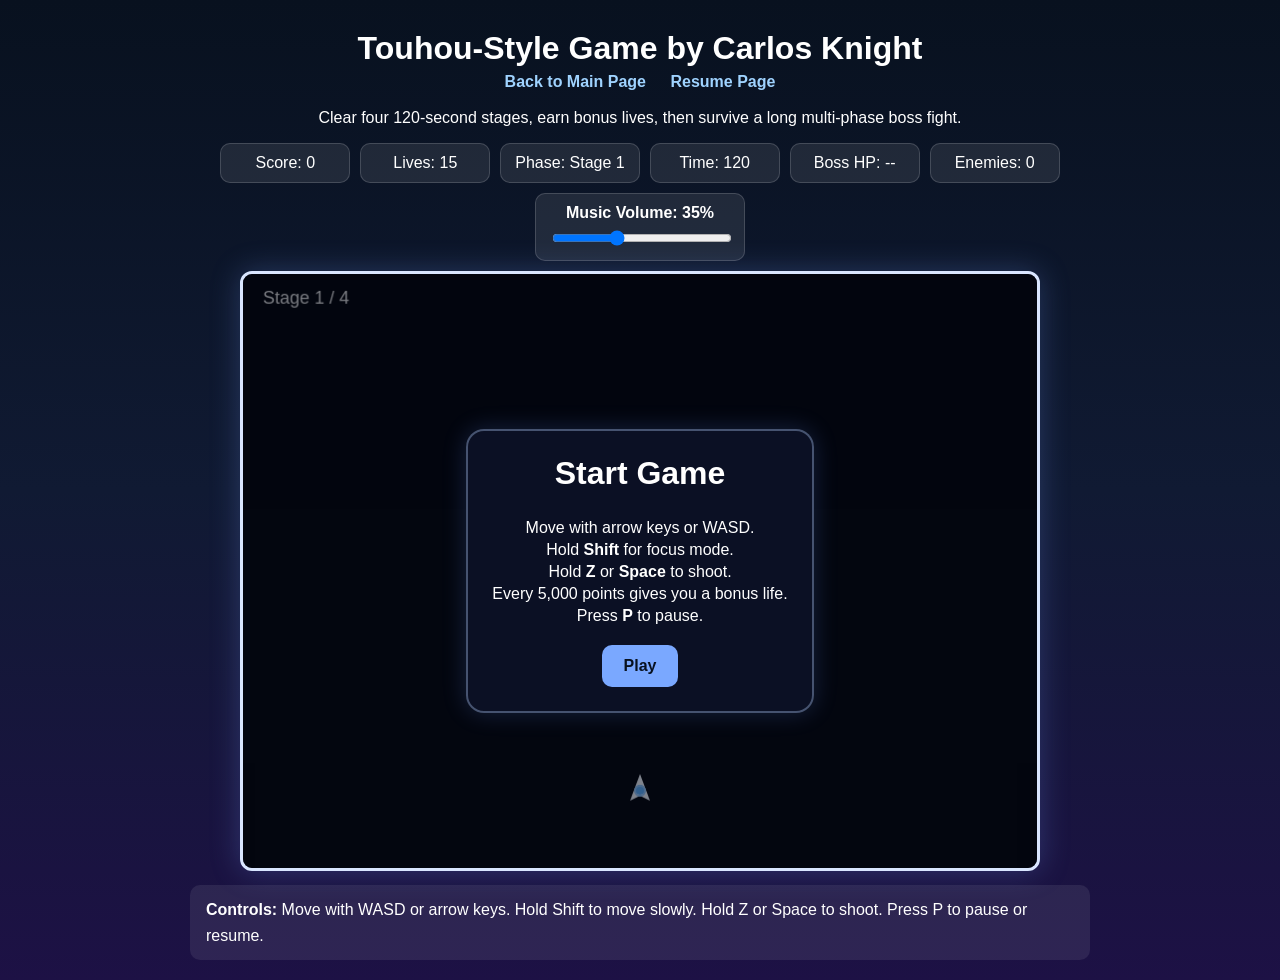
==== appGame.html @ f371d3eb "Update to the game" ====
<!DOCTYPE html>
<html lang="en">
<head>
  <meta charset="UTF-8" />
  <meta name="viewport" content="width=device-width, initial-scale=1.0" />
  <title>Bullet Hell App</title>
  <style>
    * { box-sizing: border-box; }
    body {
      margin: 0;
      font-family: Arial, Helvetica, sans-serif;
      background: linear-gradient(to bottom, #08111f, #101a33, #1d1145);
      color: white;
      display: flex;
      flex-direction: column;
      align-items: center;
      min-height: 100vh;
      padding: 20px;
    }
    h1 { margin: 10px 0 6px; text-align: center; }
    p { text-align: center; margin: 4px 0; max-width: 900px; }
    .top-links { margin-bottom: 14px; text-align: center; }
    .top-links a {
      color: #9fd3ff;
      text-decoration: none;
      margin: 0 10px;
      font-weight: bold;
    }
    .top-links a:hover { text-decoration: underline; }

    .hud {
      width: 980px;
      max-width: 100%;
      display: flex;
      justify-content: center;
      gap: 10px;
      margin: 12px 0 10px;
      font-size: 1rem;
      flex-wrap: wrap;
      align-items: center;
    }
    .hud-box, .volume-box {
      background: rgba(255,255,255,0.09);
      border: 1px solid rgba(255,255,255,0.16);
      border-radius: 10px;
      padding: 10px 14px;
      text-align: center;
    }
    .hud-box { min-width: 130px; }
    .volume-box { min-width: 210px; }
    .volume-box label {
      display: block;
      margin-bottom: 6px;
      font-weight: bold;
    }
    .volume-box input[type="range"] { width: 100%; }

    #gameWrapper {
      position: relative;
      width: 800px;
      height: 600px;
      max-width: 100%;
      overflow: hidden;
      border: 3px solid #d9e6ff;
      border-radius: 12px;
      box-shadow: 0 0 30px rgba(120,160,255,0.25);
      background: #05070f;
    }

    #bgVideo, #bossBgVideo {
      position: absolute;
      inset: 0;
      width: 100%;
      height: 100%;
      object-fit: cover;
      z-index: 0;
      opacity: 0.28;
      pointer-events: none;
      background: #05070f;
    }
    #bossBgVideo {
      opacity: 0;
      transition: opacity 0.9s ease;
    }
    #bossBgVideo.active { opacity: 0.28; }
    #bgVideo.dimmed {
      opacity: 0.06;
      transition: opacity 0.9s ease;
    }

    canvas {
      position: absolute;
      inset: 0;
      display: block;
      width: 100%;
      height: 100%;
      z-index: 1;
      background: transparent;
    }

    #overlay {
      position: absolute;
      inset: 0;
      display: flex;
      align-items: center;
      justify-content: center;
      text-align: center;
      padding: 20px;
      background: rgba(2,5,15,0.48);
      z-index: 3;
    }

    .panel {
      background: rgba(12,18,38,0.92);
      border: 2px solid rgba(180,210,255,0.35);
      border-radius: 18px;
      padding: 24px;
      max-width: 560px;
      box-shadow: 0 0 25px rgba(110,150,255,0.2);
    }

    .panel h2 {
      margin-top: 0;
      font-size: 2rem;
    }

    .panel button {
      margin-top: 16px;
      padding: 12px 22px;
      font-size: 1rem;
      border: none;
      border-radius: 10px;
      background: #7aa8ff;
      color: #08111f;
      font-weight: bold;
      cursor: pointer;
    }
    .panel button:hover { background: #9dbdff; }

    .controls {
      margin-top: 14px;
      background: rgba(255,255,255,0.08);
      border-radius: 10px;
      padding: 12px 16px;
      max-width: 900px;
      line-height: 1.6;
    }
  </style>
</head>
<body>
  <h1>Touhou-Style Game by Carlos Knight</h1>

  <div class="top-links">
    <a href="index.html">Back to Main Page</a>
    <a href="Resume_CarlosK.html">Resume Page</a>
  </div>

  <p>Clear four 120-second stages, earn bonus lives, then survive a long multi-phase boss fight.</p>

  <div class="hud">
    <div class="hud-box">Score: <span id="score">0</span></div>
    <div class="hud-box">Lives: <span id="lives">15</span></div>
    <div class="hud-box">Phase: <span id="phaseLabel">Stage 1</span></div>
    <div class="hud-box">Time: <span id="timerLabel">120</span></div>
    <div class="hud-box">Boss HP: <span id="bossHp">--</span></div>
    <div class="hud-box">Enemies: <span id="enemyCount">0</span></div>

    <div class="volume-box">
      <label for="volumeSlider">Music Volume: <span id="volumeValue">35%</span></label>
      <input id="volumeSlider" type="range" min="0" max="100" value="35" />
    </div>
  </div>

  <div id="gameWrapper">
    <video id="bgVideo" autoplay muted loop playsinline>
      <source src="backgroundstage.mp4" type="video/mp4" />
    </video>

    <video id="bossBgVideo" autoplay muted loop playsinline>
      <source src="bossbackground.mp4" type="video/mp4" />
    </video>

    <canvas id="gameCanvas" width="800" height="600"></canvas>

    <div id="overlay">
      <div class="panel">
        <h2>Start Game</h2>
        <p>Move with arrow keys or WASD.</p>
        <p>Hold <strong>Shift</strong> for focus mode.</p>
        <p>Hold <strong>Z</strong> or <strong>Space</strong> to shoot.</p>
        <p>Every 5,000 points gives you a bonus life.</p>
        <p>If you get hit, you explode.</p>
        <p>Press <strong>P</strong> to pause.</p>
        <button id="overlayBtn">Play</button>
      </div>
    </div>
  </div>

  <div class="controls">
    <strong>Controls:</strong> Move with WASD or arrow keys. Hold Shift to move slowly.
    Hold Z or Space to shoot. Press P to pause or resume.
  </div>

  <audio id="stageMusic" src="stage.mp4" preload="auto" loop></audio>
  <audio id="bossMusic" src="boss.mp4" preload="auto" loop></audio>
  <audio id="bonusSfx" src="lifesfx.mp3" preload="auto"></audio>
  <audio id="pauseSfx" src="pausesfx.mp3" preload="auto"></audio>
  <audio id="hitSfx" src="deathsfx.mp3" preload="auto"></audio>

  <script>
    const canvas = document.getElementById("gameCanvas");
    const ctx = canvas.getContext("2d");

    const scoreEl = document.getElementById("score");
    const livesEl = document.getElementById("lives");
    const phaseLabelEl = document.getElementById("phaseLabel");
    const timerLabelEl = document.getElementById("timerLabel");
    const bossHpEl = document.getElementById("bossHp");
    const enemyCountEl = document.getElementById("enemyCount");
    const overlay = document.getElementById("overlay");

    const stageMusic = document.getElementById("stageMusic");
    const bossMusic = document.getElementById("bossMusic");
    const bonusSfx = document.getElementById("bonusSfx");
    const pauseSfx = document.getElementById("pauseSfx");
    const hitSfx = document.getElementById("hitSfx");
    const bgVideo = document.getElementById("bgVideo");
    const bossBgVideo = document.getElementById("bossBgVideo");
    const volumeSlider = document.getElementById("volumeSlider");
    const volumeValue = document.getElementById("volumeValue");

    const TOTAL_STAGES = 4;
    const STAGE_DURATION = 120 * 60;
    const BOSS_MAX_HP = 9000;
    const BOSS_PHASE_THRESHOLDS = [0.75, 0.5, 0.25];
    const RESPAWN_DELAY = 60;
    const INVULN_FRAMES = 180;

    let animationId = null;
    let gameRunning = false;
    let isPaused = false;
    let frame = 0;
    let score = 0;
    let nextBonusLifeScore = 5000;
    let lastTimestamp = 0;
    let accumulator = 0;
    const FIXED_STEP = 1000 / 144;

    let stars = [];
    let playerBullets = [];
    let enemyBullets = [];
    let particles = [];
    let enemies = [];
    let banners = [];
    let warnings = [];
    let bossClones = [];

    let phase = "stage";
    let stageIndex = 1;
    let stageFrame = 0;
    let bossIntroTimer = 240;

    const keys = {};

    const player = {
      x: 400,
      y: 520,
      spawnX: 400,
      spawnY: 520,
      r: 8,
      speed: 4.1,
      focusSpeed: 2.0,
      cooldown: 0,
      lives: 15,
      invuln: 0,
      respawnTimer: 0,
      isRespawning: false,
      anim: 0
    };

    const boss = {
      active: false,
      x: 400,
      y: 110,
      r: 28,
      hp: BOSS_MAX_HP,
      maxHp: BOSS_MAX_HP,
      dir: 1,
      timer: 0,
      phaseIndex: 1,
      patternActive: false,
      telegraphTimer: 0,
      patternDuration: 0,
      patternName: "",
      patternId: 0,
      transitionTimer: 0,
      mirageShuffleTimer: 0,
      trueCloneIndex: 0,
      vulnerable: false
    };

    function applyVolume(value) {
      const v = value / 100;
      stageMusic.volume = v;
      bossMusic.volume = v;
      bonusSfx.volume = Math.min(1, v + 0.15);
      pauseSfx.volume = Math.min(1, v + 0.1);
      hitSfx.volume = Math.min(1, v + 0.15);
      volumeValue.textContent = value + "%";
    }

    function safePlay(audio) {
      audio.play().catch(() => {});
    }

    function stopAudio(audio) {
      audio.pause();
      audio.currentTime = 0;
    }

    function playCurrentMusic() {
      if (phase === "boss" || phase === "boss_intro") safePlay(bossMusic);
      else safePlay(stageMusic);
    }

    function startStageMusic() {
      stopAudio(bossMusic);
      stageMusic.currentTime = 0;
      safePlay(stageMusic);
    }

    function startBossMusic() {
      stopAudio(stageMusic);
      bossMusic.currentTime = 0;
      safePlay(bossMusic);
    }

    function playBonusSound() {
      bonusSfx.currentTime = 0;
      safePlay(bonusSfx);
    }

    function playPauseSound() {
      pauseSfx.currentTime = 0;
      safePlay(pauseSfx);
    }

    function playHitSound() {
      hitSfx.currentTime = 0;
      safePlay(hitSfx);
    }

    function setStageBackground() {
      bgVideo.classList.remove("dimmed");
      bossBgVideo.classList.remove("active");
      bgVideo.play().catch(() => {});
      bossBgVideo.play().catch(() => {});
    }

    function setBossBackground() {
      bgVideo.classList.add("dimmed");
      bossBgVideo.classList.add("active");
      bgVideo.play().catch(() => {});
      bossBgVideo.play().catch(() => {});
    }

    function addBanner(text, time = 140) {
      banners.push({ text, timer: time, maxTimer: time });
    }

    function addWarning(text, time = 160) {
      warnings.push({ text, timer: time, maxTimer: time });
    }

    function addScore(points) {
      score += points;
      while (score >= nextBonusLifeScore) {
        player.lives++;
        addBanner("Bonus Life +1", 160);
        playBonusSound();
        nextBonusLifeScore += 5000;
      }
    }

    function spawnParticles(x, y, color, count, speedScale = 1) {
      for (let i = 0; i < count; i++) {
        particles.push({
          x, y,
          vx: (Math.random() - 0.5) * 4 * speedScale,
          vy: (Math.random() - 0.5) * 4 * speedScale,
          life: 20 + Math.random() * 20,
          color
        });
      }
    }

    function startRespawnSequence() {
      player.isRespawning = true;
      player.respawnTimer = RESPAWN_DELAY;
      player.cooldown = 20;
      playerBullets = [];
      enemyBullets = [];
      spawnParticles(player.x, player.y, "#ffffff", 20, 1.4);
      spawnParticles(player.x, player.y, "#8ec5ff", 18, 1.8);
      playHitSound();
    }

    function finishRespawn() {
      player.x = player.spawnX;
      player.y = player.spawnY;
      player.invuln = INVULN_FRAMES;
      player.isRespawning = false;
      player.respawnTimer = 0;
      addBanner("Invincible for 3 seconds", 120);
    }

    function resetGame() {
      frame = 0;
      score = 0;
      nextBonusLifeScore = 5000;
      stars = [];
      playerBullets = [];
      enemyBullets = [];
      particles = [];
      enemies = [];
      banners = [];
      warnings = [];
      bossClones = [];
      phase = "stage";
      stageIndex = 1;
      stageFrame = 0;
      bossIntroTimer = 240;
      lastTimestamp = 0;
      accumulator = 0;

      player.x = player.spawnX;
      player.y = player.spawnY;
      player.cooldown = 0;
      player.lives = 15;
      player.invuln = 0;
      player.respawnTimer = 0;
      player.isRespawning = false;
      player.anim = 0;

      boss.active = false;
      boss.x = 400;
      boss.y = 110;
      boss.hp = BOSS_MAX_HP;
      boss.maxHp = BOSS_MAX_HP;
      boss.dir = 1;
      boss.timer = 0;
      boss.phaseIndex = 1;
      boss.patternActive = false;
      boss.telegraphTimer = 0;
      boss.patternDuration = 0;
      boss.patternName = "";
      boss.patternId = 0;
      boss.transitionTimer = 0;
      boss.mirageShuffleTimer = 0;
      boss.trueCloneIndex = 0;
      boss.vulnerable = false;

      for (let i = 0; i < 90; i++) {
        stars.push({
          x: Math.random() * canvas.width,
          y: Math.random() * canvas.height,
          size: Math.random() * 2 + 1,
          speed: Math.random() * 1.2 + 0.3
        });
      }

      setStageBackground();
      addBanner("Stage 1", 170);
      updateHud();
    }

    function updateHud() {
      scoreEl.textContent = score;
      livesEl.textContent = player.lives;

      if (phase === "stage") {
        phaseLabelEl.textContent = "Stage " + stageIndex;
        timerLabelEl.textContent = Math.max(0, Math.ceil((STAGE_DURATION - stageFrame) / 60));
      } else if (phase === "boss_intro") {
        phaseLabelEl.textContent = "Boss Approaching";
        timerLabelEl.textContent = "";
      } else {
        phaseLabelEl.textContent = boss.patternName ? boss.patternName : "Boss Fight";
        timerLabelEl.textContent = boss.patternActive ? Math.max(0, Math.ceil(boss.patternDuration / 60)) : "";
      }

      bossHpEl.textContent = boss.active ? Math.max(0, Math.ceil(boss.hp)) : "--";
      enemyCountEl.textContent = enemies.length;
    }

    function renderOverlay(title, lines, buttonText, buttonHandler) {
      overlay.innerHTML = `
        <div class="panel">
          <h2>${title}</h2>
          ${lines.map(line => `<p>${line}</p>`).join("")}
          ${buttonText ? `<button id="overlayBtn">${buttonText}</button>` : ""}
        </div>
      `;
      overlay.style.display = "flex";
      if (buttonText) document.getElementById("overlayBtn").addEventListener("click", buttonHandler);
    }

    function showStartPanel() {
      renderOverlay(
        "Start Game",
        [
          "Move with arrow keys or WASD.",
          "Hold <strong>Shift</strong> for focus mode.",
          "Hold <strong>Z</strong> or <strong>Space</strong> to shoot.",
          "Every 5,000 points gives you a bonus life.",
          "Press <strong>P</strong> to pause."
        ],
        "Play",
        startGame
      );
    }

    function startGame() {
      resetGame();
      overlay.style.display = "none";
      gameRunning = true;
      isPaused = false;
      startStageMusic();
      bgVideo.play().catch(() => {});
      bossBgVideo.play().catch(() => {});
      cancelAnimationFrame(animationId);
      lastTimestamp = 0;
      accumulator = 0;
      loop();
    }

    function pauseGame() {
      if (!gameRunning || isPaused) return;
      isPaused = true;
      playPauseSound();
      stageMusic.pause();
      bossMusic.pause();
      renderOverlay("Paused", ["Press <strong>P</strong> to resume."], "Resume", resumeGame);
    }

    function resumeGame() {
      if (!gameRunning || !isPaused) return;
      isPaused = false;
      overlay.style.display = "none";
      playCurrentMusic();
    }

    function endGame(win) {
      gameRunning = false;
      isPaused = false;
      cancelAnimationFrame(animationId);
      stopAudio(stageMusic);
      stopAudio(bossMusic);

      renderOverlay(
        win ? "You Win" : "Game Over",
        [win ? "You cleared all four stages and defeated the boss." : "You were overwhelmed by enemy fire.", `Final Score: ${score}`],
        "Play Again",
        showStartPanel
      );
    }

    window.addEventListener("keydown", (e) => {
      const key = e.key.toLowerCase();

      if (key === "p") {
        e.preventDefault();
        if (gameRunning) {
          if (isPaused) resumeGame();
          else pauseGame();
        }
        return;
      }

      keys[key] = true;
      if (["ArrowUp","ArrowDown","ArrowLeft","ArrowRight"," "].includes(e.key)) e.preventDefault();
    });

    window.addEventListener("keyup", (e) => {
      keys[e.key.toLowerCase()] = false;
    });

    function findClosestEnemy(x, y) {
      let best = null;
      let bestDist = Infinity;

      for (const e of enemies) {
        const dx = e.x - x;
        const dy = e.y - y;
        const dist = dx * dx + dy * dy;
        if (dist < bestDist) {
          bestDist = dist;
          best = e;
        }
      }

      if (boss.active && boss.vulnerable) {
        const dx = boss.x - x;
        const dy = boss.y - y;
        const dist = dx * dx + dy * dy;
        if (dist < bestDist) best = boss;
      }

      return best;
    }

    function shootPlayer() {
      if (player.isRespawning) return;
      const firing = keys["z"] || keys[" "];
      if (!firing) return;

      if (player.cooldown <= 0) {
        const shots = [
          { x: player.x, y: player.y - 14, vx: 0, vy: -5.8, r: 4, damage: 0.55, life: 170 },
          { x: player.x - 8, y: player.y - 8, vx: -0.10, vy: -5.6, r: 3, damage: 0.4, life: 170 },
          { x: player.x + 8, y: player.y - 8, vx: 0.10, vy: -5.6, r: 3, damage: 0.4, life: 170 }
        ];

        for (const s of shots) {
          s.target = findClosestEnemy(s.x, s.y);
          playerBullets.push(s);
        }

        player.cooldown = 18;
      }
    }

    function updatePlayer() {
      if (player.respawnTimer > 0) {
        player.respawnTimer--;
        player.anim += 0.2;
        if (player.respawnTimer === 0) finishRespawn();
        return;
      }

      const up = keys["arrowup"] || keys["w"];
      const down = keys["arrowdown"] || keys["s"];
      const left = keys["arrowleft"] || keys["a"];
      const right = keys["arrowright"] || keys["d"];
      const focus = keys["shift"];
      const speed = focus ? player.focusSpeed : player.speed;

      if (up) player.y -= speed;
      if (down) player.y += speed;
      if (left) player.x -= speed;
      if (right) player.x += speed;

      player.x = Math.max(14, Math.min(canvas.width - 14, player.x));
      player.y = Math.max(60, Math.min(canvas.height - 14, player.y));

      if (player.cooldown > 0) player.cooldown--;
      if (player.invuln > 0) player.invuln--;
      player.anim += 0.2;

      shootPlayer();
    }

    function spawnFairy(type) {
      const movementPool = ["leftToRight", "rightToLeft", "weaveDown", "diveAndReturn"];
      const movementType = movementPool[Math.floor(Math.random() * movementPool.length)];

      let startX;
      if (movementType === "leftToRight") startX = -30;
      else if (movementType === "rightToLeft") startX = canvas.width + 30;
      else startX = 60 + Math.random() * (canvas.width - 120);

      let cfg = {
        hp: 5, speedY: 0.55, speedX: 1.1, bulletSpeed: 1.05,
        color: "#8ec5ff", shotDelay: 75, fireCooldownMin: 160, fireCooldownRange: 70
      };

      if (type === "pink") {
        cfg = { hp: 6, speedY: 0.62, speedX: 1.25, bulletSpeed: 1.15, color: "#ff8fb1", shotDelay: 82, fireCooldownMin: 155, fireCooldownRange: 75 };
      } else if (type === "green") {
        cfg = { hp: 7, speedY: 0.5, speedX: 1.0, bulletSpeed: 0.98, color: "#7cf5c8", shotDelay: 90, fireCooldownMin: 150, fireCooldownRange: 80 };
      } else if (type === "gold") {
        cfg = { hp: 9, speedY: 0.46, speedX: 1.35, bulletSpeed: 1.18, color: "#ffd166", shotDelay: 98, fireCooldownMin: 145, fireCooldownRange: 85 };
      }

      enemies.push({
        x: startX,
        y: movementType === "diveAndReturn" ? -60 : -30,
        w: 24, h: 24,
        hp: cfg.hp, maxHp: cfg.hp,
        speedY: cfg.speedY, speedX: cfg.speedX,
        bulletSpeed: cfg.bulletSpeed,
        shotDelay: cfg.shotDelay,
        color: cfg.color,
        fireCooldown: cfg.fireCooldownMin + Math.floor(Math.random() * cfg.fireCooldownRange),
        fireCooldownMin: cfg.fireCooldownMin,
        fireCooldownRange: cfg.fireCooldownRange,
        charging: 0,
        anim: Math.random() * 6.28,
        movementType,
        state: "enter",
        waitTimer: 0,
        waveOffset: Math.random() * 6.28
      });
    }

    function handleStageSpawns() {
      const spawnClock = frame % 200;
      if (spawnClock !== 0) return;

      if (stageIndex === 1) {
        spawnFairy(Math.random() < 0.5 ? "blue" : "pink");
        if (Math.random() < 0.25) spawnFairy("blue");
      } else if (stageIndex === 2) {
        spawnFairy("pink");
        if (Math.random() < 0.60) spawnFairy("blue");
      } else if (stageIndex === 3) {
        spawnFairy("green");
        if (Math.random() < 0.60) spawnFairy("pink");
      } else if (stageIndex === 4) {
        spawnFairy("gold");
        spawnFairy("green");
        if (Math.random() < 0.60) spawnFairy("pink");
      }
    }

    function updateStage() {
      if (phase !== "stage") return;

      stageFrame++;
      handleStageSpawns();

      for (let i = enemies.length - 1; i >= 0; i--) {
        const e = enemies[i];
        e.anim += 0.15;

        if (e.movementType === "leftToRight") {
          e.x += e.speedX;
          e.y += e.speedY * 0.35;
        } else if (e.movementType === "rightToLeft") {
          e.x -= e.speedX;
          e.y += e.speedY * 0.35;
        } else if (e.movementType === "weaveDown") {
          e.y += e.speedY;
          e.x += Math.sin(frame * 0.05 + e.waveOffset) * 1.4;
        } else if (e.movementType === "diveAndReturn") {
          if (e.state === "enter") {
            e.y += e.speedY * 1.4;
            if (e.y >= 120) {
              e.state = "pause";
              e.waitTimer = 90;
            }
          } else if (e.state === "pause") {
            e.waitTimer--;
            if (e.waitTimer <= 0) e.state = "return";
          } else if (e.state === "return") {
            e.y -= e.speedY * 1.6;
            e.x += Math.sin(frame * 0.08 + e.waveOffset) * 0.8;
          }
        }

        if (e.charging > 0) {
          e.charging--;
          if (e.charging === 0) {
            const angle = Math.atan2(player.y - e.y, player.x - e.x);
            enemyBullets.push({
              x: e.x, y: e.y,
              vx: Math.cos(angle) * e.bulletSpeed,
              vy: Math.sin(angle) * e.bulletSpeed,
              r: 5, color: e.color
            });
            e.fireCooldown = e.fireCooldownMin + Math.floor(Math.random() * e.fireCooldownRange);
          }
        } else {
          e.fireCooldown--;
          if (e.fireCooldown <= 0) e.charging = e.shotDelay;
        }

        if (e.y > canvas.height + 60 || e.y < -80 || e.x < -80 || e.x > canvas.width + 80) enemies.splice(i, 1);
      }

      if (stageFrame >= STAGE_DURATION) {
        stageFrame = 0;
        enemies = [];
        enemyBullets = [];
        if (stageIndex < TOTAL_STAGES) {
          stageIndex++;
          addBanner("Stage " + stageIndex, 170);
        } else {
          phase = "boss_intro";
          bossIntroTimer = 240;
          addBanner("Boss Approaching", 180);
        }
      }
    }

    function setupMirageClones() {
      const positions = [
        { x: 180, y: 130 },
        { x: 400, y: 95 },
        { x: 620, y: 130 },
        { x: 250, y: 190 },
        { x: 550, y: 190 }
      ];
      boss.trueCloneIndex = Math.floor(Math.random() * positions.length);
      bossClones = positions.map((p, idx) => ({ x: p.x, y: p.y, real: idx === boss.trueCloneIndex }));
      boss.x = bossClones[boss.trueCloneIndex].x;
      boss.y = bossClones[boss.trueCloneIndex].y;
      boss.mirageShuffleTimer = 220;
    }

    function startBossPhase(phaseIndex) {
      boss.phaseIndex = phaseIndex;
      boss.patternActive = false;
      boss.vulnerable = false;
      boss.telegraphTimer = 180;
      boss.patternDuration = 420;
      boss.transitionTimer = 140;
      enemyBullets = [];

      if (phaseIndex === 1) {
        boss.patternId = 1;
        boss.patternName = "Phase 1 - Petal Ring";
        boss.dir = 1;
        bossClones = [];
      } else if (phaseIndex === 2) {
        boss.patternId = 2;
        boss.patternName = "Phase 2 - Emerald Spiral";
        boss.dir = 1;
        bossClones = [];
      } else if (phaseIndex === 3) {
        boss.patternId = 3;
        boss.patternName = "Phase 3 - Mirage Divide";
        setupMirageClones();
      } else {
        boss.patternId = 4;
        boss.patternName = "Phase 4 - Scarlet Collapse";
        boss.dir = 1;
        bossClones = [];
      }

      addBanner("Boss Phase " + phaseIndex, 150);
      addWarning(boss.patternName, 180);
    }

    function updateBossIntro() {
      if (phase !== "boss_intro") return;
      bossIntroTimer--;
      if (bossIntroTimer <= 0) {
        phase = "boss";
        boss.active = true;
        boss.timer = 0;
        setBossBackground();
        startBossMusic();
        startBossPhase(1);
      }
    }

    function handleBossPhaseTransitions() {
      const ratio = boss.hp / boss.maxHp;
      if (boss.phaseIndex === 1 && ratio <= BOSS_PHASE_THRESHOLDS[0]) startBossPhase(2);
      else if (boss.phaseIndex === 2 && ratio <= BOSS_PHASE_THRESHOLDS[1]) startBossPhase(3);
      else if (boss.phaseIndex === 3 && ratio <= BOSS_PHASE_THRESHOLDS[2]) startBossPhase(4);
    }

    function radialBurst(x, y, count, speed, color, offset = 0) {
      for (let i = 0; i < count; i++) {
        const angle = (Math.PI * 2 * i) / count + offset;
        enemyBullets.push({
          x, y,
          vx: Math.cos(angle) * speed,
          vy: Math.sin(angle) * speed,
          r: 5, color
        });
      }
    }

    function aimedShotSpread(count, speed, gap, color, x = boss.x, y = boss.y) {
      const base = Math.atan2(player.y - y, player.x - x);
      for (let i = 0; i < count; i++) {
        const angle = base + (i - (count - 1) / 2) * gap;
        enemyBullets.push({
          x, y,
          vx: Math.cos(angle) * speed,
          vy: Math.sin(angle) * speed,
          r: 5, color
        });
      }
    }

    function updateBossMovement() {
      if (boss.phaseIndex === 1) {
        boss.x += boss.dir * 1.5;
        if (boss.x < 120 || boss.x > canvas.width - 120) boss.dir *= -1;
      } else if (boss.phaseIndex === 2) {
        boss.x = 400 + Math.sin(boss.timer * 0.03) * 220;
        boss.y = 110 + Math.sin(boss.timer * 0.06) * 35;
      } else if (boss.phaseIndex === 3) {
        boss.mirageShuffleTimer--;
        if (boss.mirageShuffleTimer <= 0) {
          addWarning("Mirage Shift", 120);
          setupMirageClones();
        }
      } else if (boss.phaseIndex === 4) {
        if (boss.timer % 140 === 0) {
          boss.x = 140 + Math.random() * 520;
          boss.y = 85 + Math.random() * 120;
          addWarning("Scarlet Jump", 90);
        }
        boss.x += Math.sin(boss.timer * 0.09) * 0.8;
      }
    }

    function updateBossPatterns() {
      if (boss.patternId === 1) {
        if (boss.timer % 30 === 0) radialBurst(boss.x, boss.y, 14, 1.65, "#ff8fab", frame * 0.015);
        if (boss.timer % 120 === 0) aimedShotSpread(6, 1.95, 0.18, "#ffd166");
      }

      if (boss.patternId === 2) {
        if (boss.timer % 9 === 0) {
          const angle = boss.timer * 0.12;
          enemyBullets.push({ x: boss.x, y: boss.y, vx: Math.cos(angle) * 1.8, vy: Math.sin(angle) * 1.8, r: 5, color: "#7cf5c8" });
          enemyBullets.push({ x: boss.x, y: boss.y, vx: Math.cos(angle + Math.PI) * 1.8, vy: Math.sin(angle + Math.PI) * 1.8, r: 5, color: "#7cf5c8" });
        }
        if (boss.timer % 95 === 0) radialBurst(boss.x, boss.y, 20, 1.25, "#c9a0ff", 0);
      }

      if (boss.patternId === 3) {
        for (const c of bossClones) {
          if (boss.timer % 55 === 0) aimedShotSpread(3, c.real ? 2.0 : 1.6, 0.22, c.real ? "#ffdd88" : "#c9a0ff", c.x, c.y);
          if (boss.timer % 100 === 0 && c.real) radialBurst(c.x, c.y, 16, 1.45, "#ff8fab", frame * 0.01);
        }
      }

      if (boss.patternId === 4) {
        if (boss.timer % 11 === 0) {
          const spread = 10;
          for (let i = 0; i < spread; i++) {
            const angle = Math.PI / 2 + (i - 4.5) * 0.1;
            enemyBullets.push({
              x: boss.x, y: boss.y,
              vx: Math.cos(angle) * 1.9 + Math.sin(frame * 0.05) * 0.28,
              vy: Math.sin(angle) * 1.9,
              r: 6, color: "#ff8fb1"
            });
          }
        }
        if (boss.timer % 70 === 0) aimedShotSpread(8, 2.2, 0.13, "#8ec5ff");
        if (boss.timer % 145 === 0) radialBurst(boss.x, boss.y, 24, 1.35, "#ffd166", frame * 0.02);
      }
    }

    function updateBoss() {
      if (!boss.active) return;

      boss.timer++;
      handleBossPhaseTransitions();

      if (boss.transitionTimer > 0) {
        boss.transitionTimer--;
        boss.vulnerable = false;
        return;
      }

      updateBossMovement();

      if (!boss.patternActive) {
        boss.telegraphTimer--;
        if (boss.telegraphTimer <= 0) {
          boss.patternActive = true;
          boss.patternDuration = boss.phaseIndex === 4 ? 520 : 420;
          boss.vulnerable = true;
        }
      } else {
        boss.patternDuration--;
        updateBossPatterns();

        if (boss.patternDuration <= 0) {
          boss.patternActive = false;
          boss.vulnerable = false;
          boss.telegraphTimer = 180;
          addWarning(boss.patternName, 180);
        }
      }

      if (boss.hp <= 0) endGame(true);
    }

    function updatePlayerBullets() {
      for (let i = playerBullets.length - 1; i >= 0; i--) {
        const b = playerBullets[i];
        b.life--;

        const targetStillValid =
          b.target &&
          (enemies.includes(b.target) || (boss.active && boss.vulnerable && b.target === boss));

        if (!targetStillValid) b.target = findClosestEnemy(b.x, b.y);

        if (b.target) {
          const dx = b.target.x - b.x;
          const dy = b.target.y - b.y;
          const len = Math.hypot(dx, dy) || 1;
          const desiredX = (dx / len) * 5.9;
          const desiredY = (dy / len) * 5.9;
          b.vx += (desiredX - b.vx) * 0.018;
          b.vy += (desiredY - b.vy) * 0.018;
        }

        b.x += b.vx;
        b.y += b.vy;

        let removed = false;

        for (let j = enemies.length - 1; j >= 0; j--) {
          const e = enemies[j];
          if (Math.abs(b.x - e.x) < 16 && Math.abs(b.y - e.y) < 16) {
            e.hp -= b.damage;
            spawnParticles(b.x, b.y, "#9fd3ff", 3);
            playerBullets.splice(i, 1);
            removed = true;

            if (e.hp <= 0) {
              addScore(100);
              spawnParticles(e.x, e.y, e.color, 14);
              enemies.splice(j, 1);
            }
            break;
          }
        }

        if (removed) continue;

        if (boss.active && boss.vulnerable) {
          const dx = b.x - boss.x;
          const dy = b.y - boss.y;
          if (Math.hypot(dx, dy) < boss.r + b.r) {
            boss.hp -= b.damage * 0.22;
            addScore(12);
            spawnParticles(b.x, b.y, "#9fd3ff", 3);
            playerBullets.splice(i, 1);
            continue;
          }
        }

        if (b.life <= 0 || b.y <= 0 || b.x <= 0 || b.x >= canvas.width || b.y >= canvas.height) {
          playerBullets.splice(i, 1);
        }
      }
    }

    function updateEnemyBullets() {
      if (player.isRespawning) return;

      for (let i = enemyBullets.length - 1; i >= 0; i--) {
        const b = enemyBullets[i];
        b.x += b.vx;
        b.y += b.vy;

        const hitRadius = keys["shift"] ? 3 : 5;
        const dx = b.x - player.x;
        const dy = b.y - player.y;

        if (player.invuln <= 0 && Math.hypot(dx, dy) < b.r + hitRadius) {
          player.lives--;
          enemyBullets.splice(i, 1);
          if (player.lives <= 0) {
            spawnParticles(player.x, player.y, "#ffffff", 24, 1.8);
            playHitSound();
            endGame(false);
            return;
          }
          startRespawnSequence();
          return;
        }

        if (b.x < -40 || b.x > canvas.width + 40 || b.y < -40 || b.y > canvas.height + 40) {
          enemyBullets.splice(i, 1);
        }
      }
    }

    function updateParticles() {
      for (let i = particles.length - 1; i >= 0; i--) {
        const p = particles[i];
        p.x += p.vx;
        p.y += p.vy;
        p.life--;
        if (p.life <= 0) particles.splice(i, 1);
      }
    }

    function updateBanners() {
      for (let i = banners.length - 1; i >= 0; i--) {
        banners[i].timer--;
        if (banners[i].timer <= 0) banners.splice(i, 1);
      }
    }

    function updateWarnings() {
      for (let i = warnings.length - 1; i >= 0; i--) {
        warnings[i].timer--;
        if (warnings[i].timer <= 0) warnings.splice(i, 1);
      }
    }

    function updateStars() {
      for (const s of stars) {
        s.y += s.speed;
        if (s.y > canvas.height) {
          s.y = -5;
          s.x = Math.random() * canvas.width;
        }
      }
    }

    function drawStars() {
      for (const s of stars) {
        ctx.fillStyle = "rgba(255,255,255,0.65)";
        ctx.fillRect(s.x, s.y, s.size, s.size);
      }
    }

    function drawPlayer() {
      if (player.isRespawning) return;
      const flashing = player.invuln > 0 && Math.floor(player.invuln / 8) % 2 === 0;
      if (flashing) return;

      const bob = Math.sin(player.anim) * 2;
      const movingLeft = keys["arrowleft"] || keys["a"];
      const movingRight = keys["arrowright"] || keys["d"];

      ctx.save();
      ctx.translate(player.x, player.y + bob);

      if (movingLeft) ctx.rotate(-0.08);
      if (movingRight) ctx.rotate(0.08);

      ctx.fillStyle = "#f2f7ff";
      ctx.beginPath();
      ctx.moveTo(0, -15);
      ctx.lineTo(10, 12);
      ctx.lineTo(0, 7);
      ctx.lineTo(-10, 12);
      ctx.closePath();
      ctx.fill();

      ctx.fillStyle = "#5db0ff";
      ctx.beginPath();
      ctx.arc(0, 1, 5, 0, Math.PI * 2);
      ctx.fill();

      ctx.strokeStyle = "#8ec5ff";
      ctx.lineWidth = 2;
      ctx.beginPath();
      ctx.arc(0, 2, keys["shift"] ? 10 : 5, 0, Math.PI * 2);
      ctx.stroke();

      ctx.restore();
    }

    function drawFairies() {
      for (const e of enemies) {
        const flap = Math.sin(e.anim) * 2;

        ctx.save();
        ctx.translate(e.x, e.y);

        ctx.globalAlpha = 0.95;
        ctx.fillStyle = "#ffffff";
        ctx.beginPath();
        ctx.ellipse(-11, 1, 7, 4 + flap * 0.3, -0.55, 0, Math.PI * 2);
        ctx.fill();

        ctx.beginPath();
        ctx.ellipse(11, 1, 7, 4 - flap * 0.3, 0.55, 0, Math.PI * 2);
        ctx.fill();

        ctx.globalAlpha = 1;
        ctx.fillStyle = e.color;
        ctx.beginPath();
        ctx.arc(0, 0, 10, 0, Math.PI * 2);
        ctx.fill();

        if (e.charging > 0) {
          ctx.strokeStyle = "#ffffff";
          ctx.lineWidth = 2;
          ctx.beginPath();
          ctx.arc(0, 0, 14 + (e.shotDelay - e.charging) * 0.15, 0, Math.PI * 2);
          ctx.stroke();
        }

        ctx.restore();
      }
    }

    function drawBoss() {
      if (!boss.active) return;

      const pulse = Math.sin(frame * 0.08) * 2;

      for (const c of bossClones) {
        ctx.save();
        ctx.globalAlpha = c.real ? 0.28 : 0.18;
        ctx.translate(c.x, c.y);
        ctx.fillStyle = c.real ? "#ffd6f0" : "#b79dff";
        ctx.beginPath();
        ctx.arc(0, 0, boss.r, 0, Math.PI * 2);
        ctx.fill();
        ctx.restore();
      }

      ctx.save();
      ctx.translate(boss.x, boss.y);

      if (!boss.patternActive || boss.transitionTimer > 0) {
        ctx.strokeStyle = "rgba(255,255,255,0.85)";
        ctx.lineWidth = 3;
        ctx.beginPath();
        ctx.arc(0, 0, 40 + pulse, 0, Math.PI * 2);
        ctx.stroke();
      }

      ctx.fillStyle = "#d7b8ff";
      ctx.beginPath();
      ctx.arc(0, 0, boss.r, 0, Math.PI * 2);
      ctx.fill();

      ctx.fillStyle = "#7a4cff";
      ctx.beginPath();
      ctx.arc(0, -5, 9, 0, Math.PI * 2);
      ctx.fill();

      ctx.strokeStyle = "#fff";
      ctx.lineWidth = 2;
      ctx.beginPath();
      ctx.moveTo(-16, -18);
      ctx.lineTo(-30, -6);
      ctx.moveTo(16, -18);
      ctx.lineTo(30, -6);
      ctx.stroke();

      ctx.restore();

      const barW = 270;
      const barH = 14;
      const x = canvas.width / 2 - barW / 2;
      const y = 24;

      ctx.fillStyle = "rgba(255,255,255,0.16)";
      ctx.fillRect(x, y, barW, barH);

      ctx.fillStyle = "#ff7aa8";
      ctx.fillRect(x, y, barW * Math.max(0, boss.hp / boss.maxHp), barH);

      ctx.strokeStyle = "#ffffff";
      ctx.strokeRect(x, y, barW, barH);
    }

    function drawBullets() {
      for (const b of playerBullets) {
        ctx.fillStyle = "#9fd3ff";
        ctx.beginPath();
        ctx.arc(b.x, b.y, b.r, 0, Math.PI * 2);
        ctx.fill();
      }

      for (const b of enemyBullets) {
        ctx.fillStyle = b.color;
        ctx.beginPath();
        ctx.arc(b.x, b.y, b.r, 0, Math.PI * 2);
        ctx.fill();
      }
    }

    function drawParticles() {
      for (const p of particles) {
        ctx.globalAlpha = Math.max(0, p.life / 40);
        ctx.fillStyle = p.color;
        ctx.beginPath();
        ctx.arc(p.x, p.y, 2, 0, Math.PI * 2);
        ctx.fill();
      }
      ctx.globalAlpha = 1;
    }

    function drawUIText() {
      ctx.fillStyle = "rgba(255,255,255,0.9)";
      ctx.font = "18px Arial";

      if (phase === "stage") {
        ctx.fillText("Stage " + stageIndex + " / " + TOTAL_STAGES, 20, 30);
      } else if (phase === "boss_intro") {
        ctx.font = "30px Arial";
        ctx.textAlign = "center";
        ctx.fillText("Boss Approaching...", canvas.width / 2, canvas.height / 2);
        ctx.textAlign = "left";
      } else if (phase === "boss") {
        ctx.fillText("Boss Fight", 20, 30);
      }
    }

    function drawBanners() {
      for (const b of banners) {
        const fadeIn = Math.min(1, (b.maxTimer - b.timer + 1) / 25);
        const fadeOut = Math.min(1, b.timer / 25);
        ctx.globalAlpha = Math.max(0, Math.min(fadeIn, fadeOut));

        ctx.fillStyle = "rgba(10,20,40,0.7)";
        ctx.fillRect(130, 240, 540, 70);

        ctx.strokeStyle = "rgba(180,210,255,0.9)";
        ctx.strokeRect(130, 240, 540, 70);

        ctx.fillStyle = "#ffffff";
        ctx.font = "34px Arial";
        ctx.textAlign = "center";
        ctx.fillText(b.text, canvas.width / 2, 285);
        ctx.textAlign = "left";
        ctx.globalAlpha = 1;
      }
    }

    function drawWarnings() {
      for (const w of warnings) {
        const pulse = 0.75 + 0.25 * Math.sin(frame * 0.18);
        const fadeIn = Math.min(1, (w.maxTimer - w.timer + 1) / 30);
        const fadeOut = Math.min(1, w.timer / 30);
        ctx.globalAlpha = Math.min(fadeIn, fadeOut) * pulse;

        ctx.fillStyle = "rgba(100,0,20,0.72)";
        ctx.fillRect(115, 220, 570, 90);

        ctx.strokeStyle = "rgba(255,180,200,0.95)";
        ctx.lineWidth = 2;
        ctx.strokeRect(115, 220, 570, 90);

        ctx.fillStyle = "#ffe3ec";
        ctx.font = "30px Arial";
        ctx.textAlign = "center";
        ctx.fillText(w.text, canvas.width / 2, 275);
        ctx.textAlign = "left";
        ctx.globalAlpha = 1;
      }
    }

    function drawScene() {
      ctx.clearRect(0, 0, canvas.width, canvas.height);
      drawStars();
      drawFairies();
      drawBoss();
      drawBullets();
      drawParticles();
      drawPlayer();
      drawUIText();
      drawBanners();
      drawWarnings();
    }

    function runFixedStep() {
      frame++;
      updateStars();
      updatePlayer();
      updateStage();
      updateBossIntro();
      updateBoss();
      updatePlayerBullets();
      updateEnemyBullets();
      updateParticles();
      updateBanners();
      updateWarnings();
      updateHud();
    }

    function loop(timestamp = 0) {
      if (!gameRunning) return;

      if (!lastTimestamp) lastTimestamp = timestamp;
      let delta = timestamp - lastTimestamp;
      lastTimestamp = timestamp;

      if (delta > 100) delta = 100;
      accumulator += delta;

      if (!isPaused) {
        while (accumulator >= FIXED_STEP) {
          runFixedStep();
          accumulator -= FIXED_STEP;
        }
      } else {
        accumulator = 0;
      }

      drawScene();
      animationId = requestAnimationFrame(loop);
    }

    applyVolume(parseInt(volumeSlider.value, 10));
    volumeSlider.addEventListener("input", () => applyVolume(parseInt(volumeSlider.value, 10)));
    showStartPanel();
    updateHud();
    drawScene();
  </script>
</body>
</html>
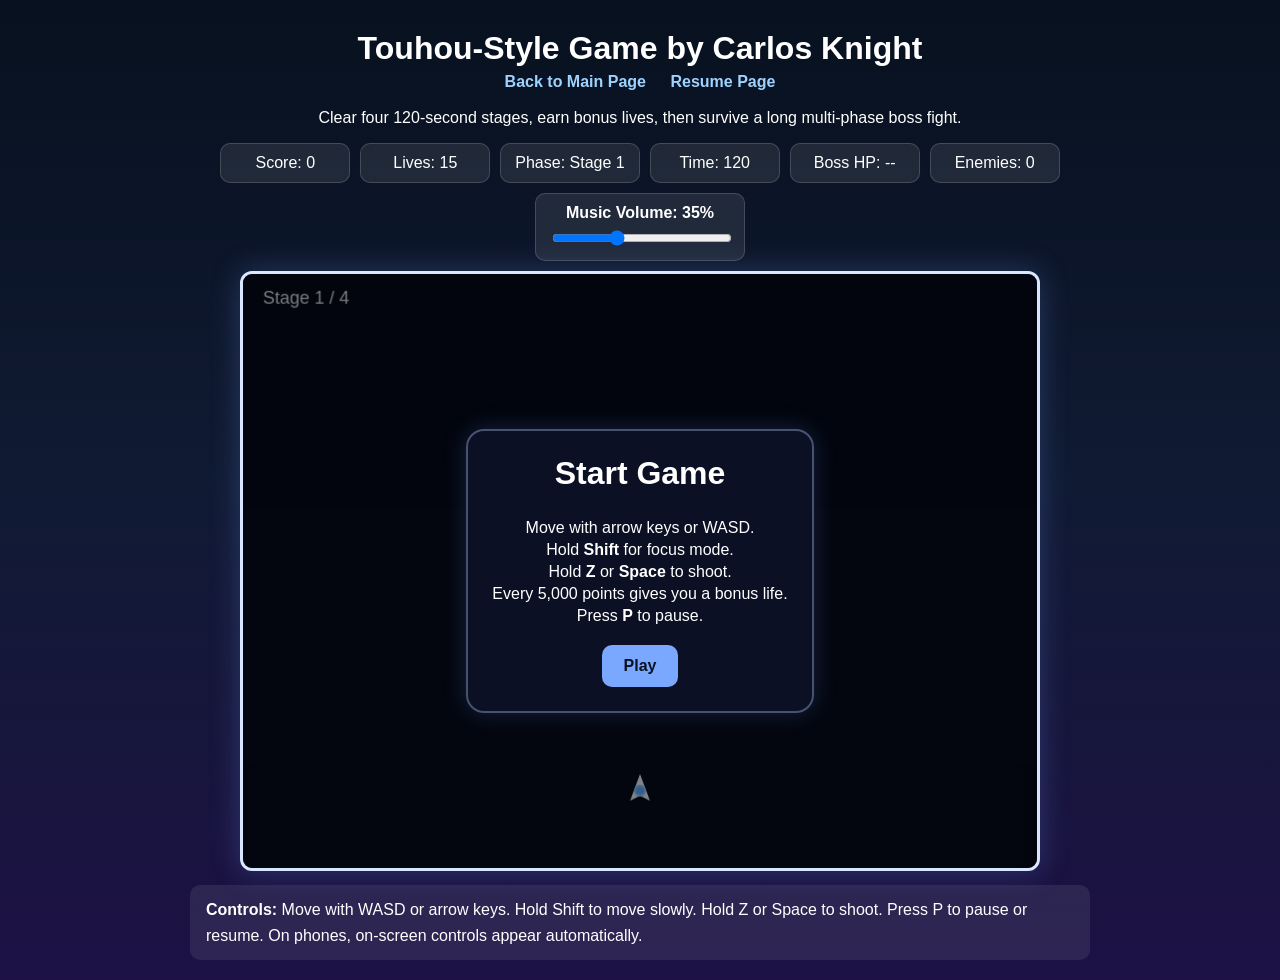
==== commit 3eae0643: "Mobile layout" ====
--- a/appGame.html
+++ b/appGame.html
@@ -145,6 +145,99 @@
       max-width: 900px;
       line-height: 1.6;
     }
+
+    .mobile-controls {
+      display: none;
+      width: 800px;
+      max-width: 100%;
+      margin-top: 12px;
+      gap: 14px;
+      align-items: center;
+      justify-content: space-between;
+      user-select: none;
+      -webkit-user-select: none;
+      touch-action: none;
+    }
+
+    .mobile-pad, .mobile-actions {
+      display: grid;
+      gap: 10px;
+    }
+
+    .mobile-pad {
+      grid-template-columns: 70px 70px 70px;
+      grid-template-rows: 70px 70px 70px;
+      grid-template-areas:
+        ". up ."
+        "left down right"
+        ". . .";
+    }
+
+    .mobile-actions {
+      grid-template-columns: 80px 80px;
+      align-items: center;
+    }
+
+    .mobile-btn {
+      border: 1px solid rgba(255,255,255,0.2);
+      border-radius: 16px;
+      background: rgba(255,255,255,0.1);
+      color: white;
+      font-size: 1rem;
+      font-weight: bold;
+      min-height: 70px;
+      min-width: 70px;
+      display: flex;
+      align-items: center;
+      justify-content: center;
+      touch-action: none;
+    }
+
+    .mobile-btn:active,
+    .mobile-btn.active {
+      background: rgba(122,168,255,0.35);
+      border-color: rgba(157,189,255,0.8);
+    }
+
+    .mobile-up { grid-area: up; }
+    .mobile-left { grid-area: left; }
+    .mobile-right { grid-area: right; }
+    .mobile-down { grid-area: down; }
+
+    @media (max-width: 820px), (pointer: coarse) {
+      body {
+        padding: 12px;
+      }
+
+      h1 {
+        font-size: 1.5rem;
+      }
+
+      .hud {
+        gap: 8px;
+      }
+
+      .hud-box, .volume-box {
+        min-width: 110px;
+        padding: 8px 10px;
+        font-size: 0.92rem;
+      }
+
+      #gameWrapper {
+        width: 100%;
+        height: auto;
+        aspect-ratio: 4 / 3;
+      }
+
+      .top-links a {
+        display: inline-block;
+        margin: 4px 8px;
+      }
+
+      .mobile-controls {
+        display: flex;
+      }
+    }
   </style>
 </head>
 <body>
@@ -198,7 +291,21 @@
 
   <div class="controls">
     <strong>Controls:</strong> Move with WASD or arrow keys. Hold Shift to move slowly.
-    Hold Z or Space to shoot. Press P to pause or resume.
+    Hold Z or Space to shoot. Press P to pause or resume. On phones, on-screen controls appear automatically.
+  </div>
+
+  <div class="mobile-controls" id="mobileControls">
+    <div class="mobile-pad">
+      <button class="mobile-btn mobile-up" data-key="arrowup">▲</button>
+      <button class="mobile-btn mobile-left" data-key="arrowleft">◀</button>
+      <button class="mobile-btn mobile-down" data-key="arrowdown">▼</button>
+      <button class="mobile-btn mobile-right" data-key="arrowright">▶</button>
+    </div>
+    <div class="mobile-actions">
+      <button class="mobile-btn" data-key="z">SHOT</button>
+      <button class="mobile-btn" data-key="shift">FOCUS</button>
+      <button class="mobile-btn" data-action="pause">PAUSE</button>
+    </div>
   </div>
 
   <audio id="stageMusic" src="stage.mp4" preload="auto" loop></audio>
@@ -585,6 +692,45 @@
       keys[e.key.toLowerCase()] = false;
     });
 
+    const mobileButtons = Array.from(document.querySelectorAll(".mobile-btn"));
+
+    function setTouchKey(key, isDown, button = null) {
+      keys[key] = isDown;
+      if (button) button.classList.toggle("active", isDown);
+    }
+
+    function bindTouchButton(button) {
+      const key = button.dataset.key;
+      const action = button.dataset.action;
+
+      const press = (e) => {
+        e.preventDefault();
+        if (action === "pause") {
+          if (gameRunning) {
+            if (isPaused) resumeGame();
+            else pauseGame();
+          }
+          return;
+        }
+        if (key) setTouchKey(key, true, button);
+      };
+
+      const release = (e) => {
+        e.preventDefault();
+        if (key) setTouchKey(key, false, button);
+      };
+
+      button.addEventListener("touchstart", press, { passive: false });
+      button.addEventListener("touchend", release, { passive: false });
+      button.addEventListener("touchcancel", release, { passive: false });
+
+      button.addEventListener("mousedown", press);
+      button.addEventListener("mouseup", release);
+      button.addEventListener("mouseleave", release);
+    }
+
+    mobileButtons.forEach(bindTouchButton);
+
     function findClosestEnemy(x, y) {
       let best = null;
       let bestDist = Infinity;
@@ -704,22 +850,22 @@
     }
 
     function handleStageSpawns() {
-      const spawnClock = frame % 200;
+      const spawnClock = frame % 150;
       if (spawnClock !== 0) return;
 
       if (stageIndex === 1) {
         spawnFairy(Math.random() < 0.5 ? "blue" : "pink");
-        if (Math.random() < 0.25) spawnFairy("blue");
+        if (Math.random() < 0.4) spawnFairy("blue");
       } else if (stageIndex === 2) {
         spawnFairy("pink");
-        if (Math.random() < 0.60) spawnFairy("blue");
+        if (Math.random() < 0.75) spawnFairy("blue");
       } else if (stageIndex === 3) {
         spawnFairy("green");
-        if (Math.random() < 0.60) spawnFairy("pink");
+        if (Math.random() < 0.75) spawnFairy("pink");
       } else if (stageIndex === 4) {
         spawnFairy("gold");
         spawnFairy("green");
-        if (Math.random() < 0.60) spawnFairy("pink");
+        if (Math.random() < 0.75) spawnFairy("pink");
       }
     }
 
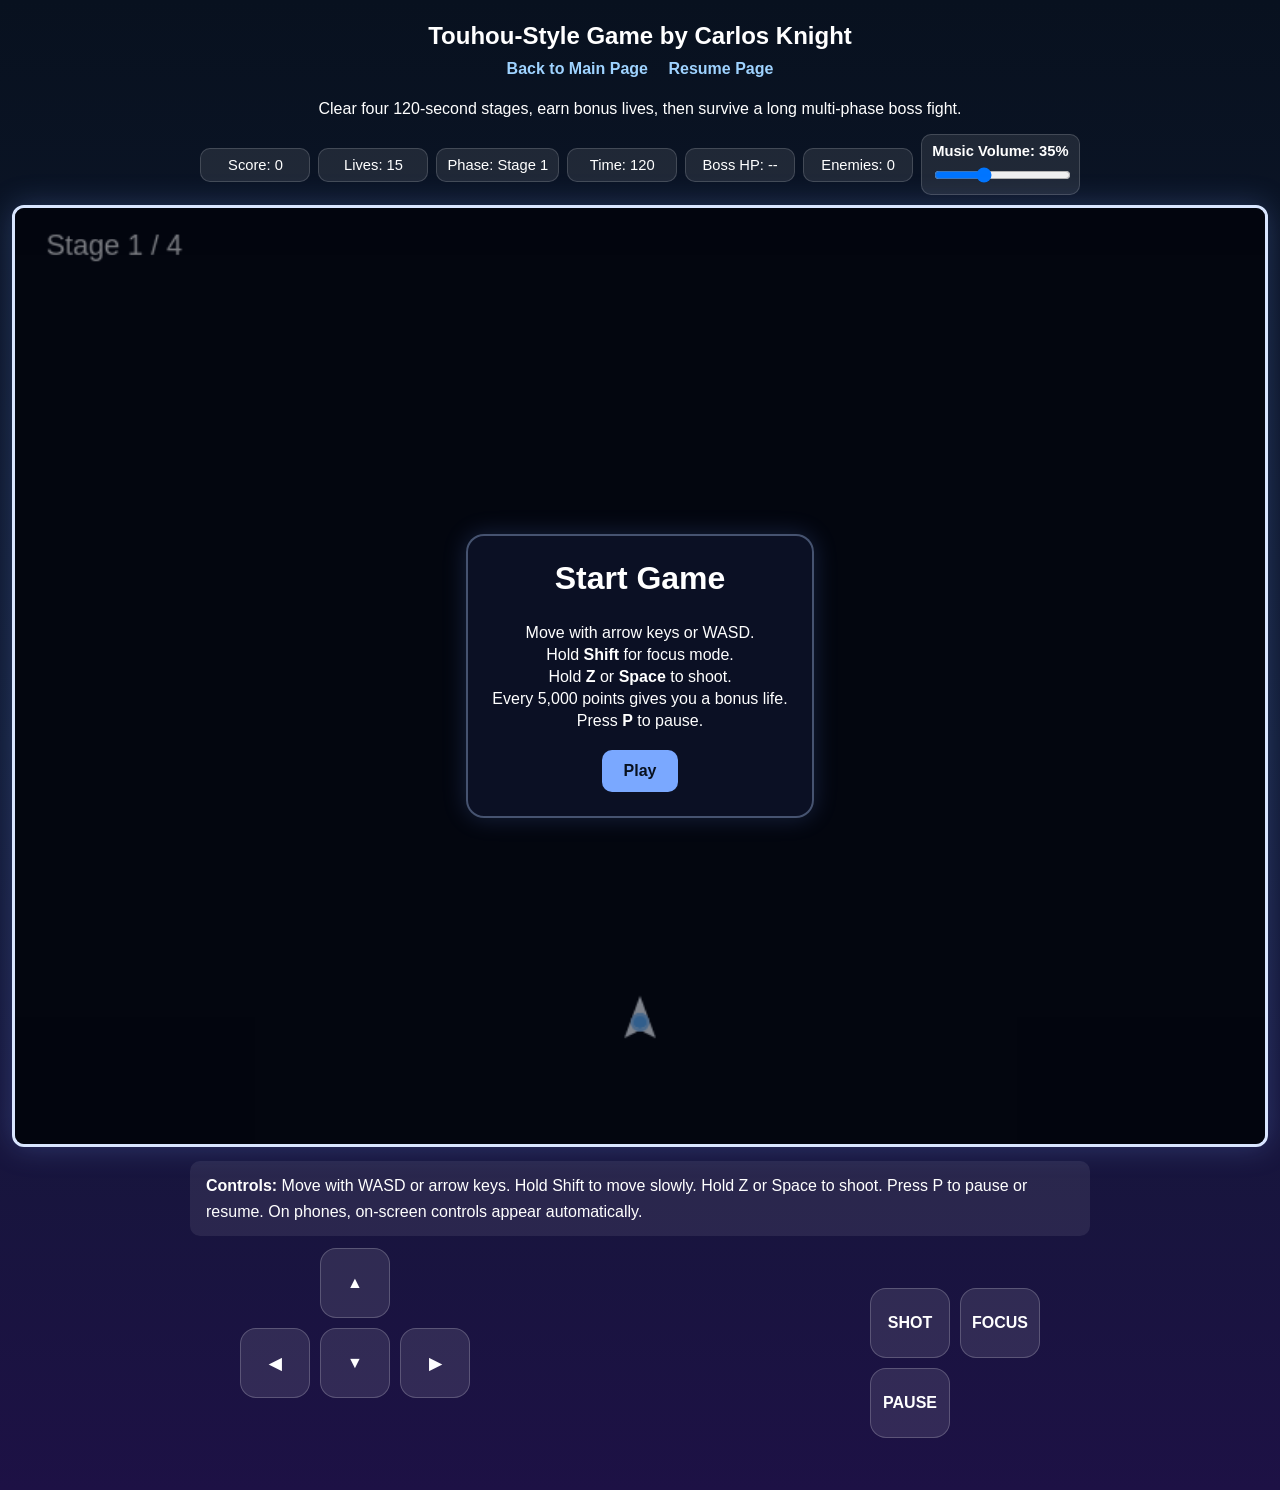
==== commit 1e6053f6: "update3 checking if layout appears" ====
--- a/appGame.html
+++ b/appGame.html
@@ -204,6 +204,40 @@
     .mobile-right { grid-area: right; }
     .mobile-down { grid-area: down; }
 
+    body.mobile-mode {
+      padding: 12px;
+    }
+
+    body.mobile-mode h1 {
+      font-size: 1.5rem;
+    }
+
+    body.mobile-mode .hud {
+      gap: 8px;
+    }
+
+    body.mobile-mode .hud-box,
+    body.mobile-mode .volume-box {
+      min-width: 110px;
+      padding: 8px 10px;
+      font-size: 0.92rem;
+    }
+
+    body.mobile-mode #gameWrapper {
+      width: 100%;
+      height: auto;
+      aspect-ratio: 4 / 3;
+    }
+
+    body.mobile-mode .top-links a {
+      display: inline-block;
+      margin: 4px 8px;
+    }
+
+    body.mobile-mode .mobile-controls {
+      display: flex;
+    }
+
     @media (max-width: 820px), (pointer: coarse) {
       body {
         padding: 12px;
@@ -294,7 +328,7 @@
     Hold Z or Space to shoot. Press P to pause or resume. On phones, on-screen controls appear automatically.
   </div>
 
-  <div class="mobile-controls" id="mobileControls">
+  <div class="mobile-controls" id="mobileControls" style="display:none;">
     <div class="mobile-pad">
       <button class="mobile-btn mobile-up" data-key="arrowup">▲</button>
       <button class="mobile-btn mobile-left" data-key="arrowleft">◀</button>
@@ -693,6 +727,25 @@
     });
 
     const mobileButtons = Array.from(document.querySelectorAll(".mobile-btn"));
+    const mobileControls = document.getElementById("mobileControls");
+
+    function detectMobileMode() {
+      const ua = navigator.userAgent || navigator.vendor || "";
+      const mobileUA = /iPhone|iPad|iPod|Android|Mobile|CriOS|FxiOS|EdgiOS|OPiOS|SamsungBrowser/i.test(ua);
+      const touchCapable =
+        ("ontouchstart" in window) ||
+        (navigator.maxTouchPoints && navigator.maxTouchPoints > 0) ||
+        (window.matchMedia && window.matchMedia("(pointer: coarse)").matches);
+
+      const smallScreen = Math.min(window.innerWidth || 9999, window.innerHeight || 9999) <= 900;
+      const mobileMode = mobileUA || touchCapable || smallScreen;
+
+      document.body.classList.toggle("mobile-mode", mobileMode);
+      if (mobileControls) {
+        mobileControls.style.display = mobileMode ? "flex" : "none";
+      }
+      return mobileMode;
+    }
 
     function setTouchKey(key, isDown, button = null) {
       keys[key] = isDown;
@@ -730,6 +783,11 @@
     }
 
     mobileButtons.forEach(bindTouchButton);
+    detectMobileMode();
+    window.addEventListener("load", detectMobileMode);
+    document.addEventListener("DOMContentLoaded", detectMobileMode);
+    window.addEventListener("resize", detectMobileMode);
+    window.addEventListener("orientationchange", detectMobileMode);
 
     function findClosestEnemy(x, y) {
       let best = null;
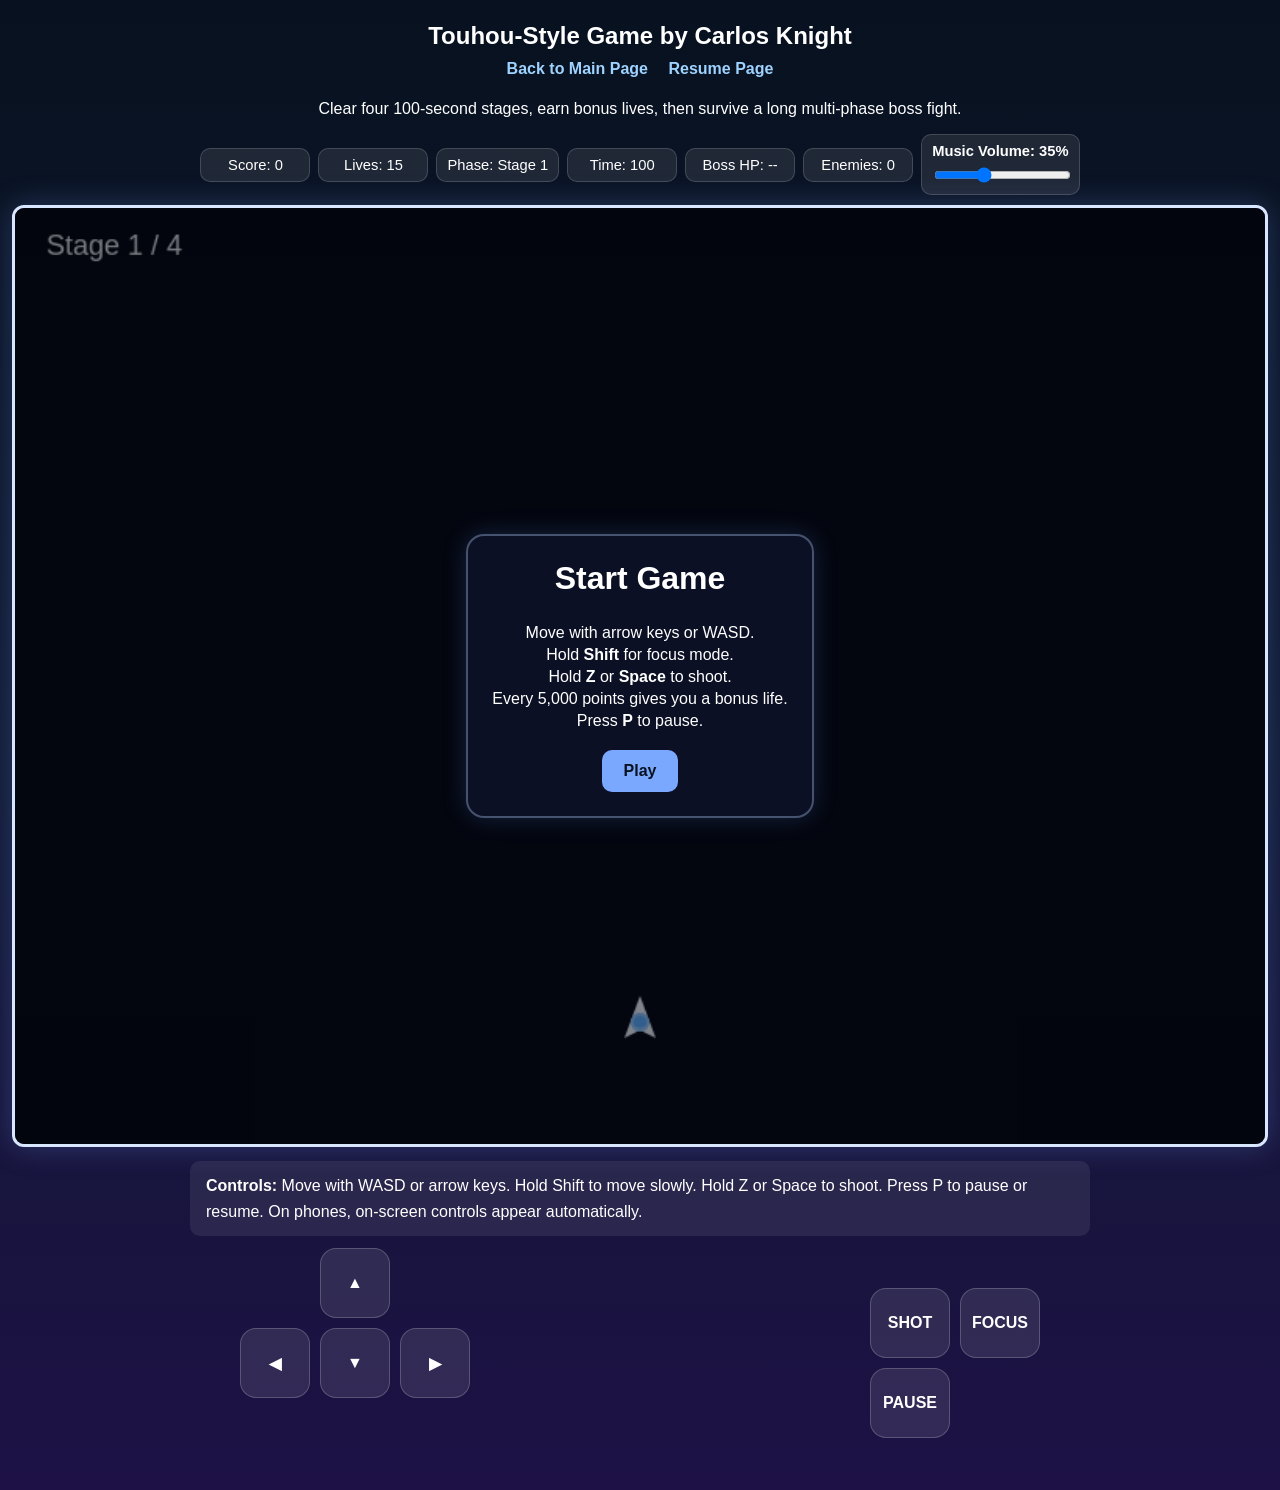
==== commit 72227701: "Update boss fix1" ====
--- a/appGame.html
+++ b/appGame.html
@@ -282,13 +282,13 @@
     <a href="Resume_CarlosK.html">Resume Page</a>
   </div>
 
-  <p>Clear four 120-second stages, earn bonus lives, then survive a long multi-phase boss fight.</p>
+  <p>Clear four 100-second stages, earn bonus lives, then survive a long multi-phase boss fight.</p>
 
   <div class="hud">
     <div class="hud-box">Score: <span id="score">0</span></div>
     <div class="hud-box">Lives: <span id="lives">15</span></div>
     <div class="hud-box">Phase: <span id="phaseLabel">Stage 1</span></div>
-    <div class="hud-box">Time: <span id="timerLabel">120</span></div>
+    <div class="hud-box">Time: <span id="timerLabel">100</span></div>
     <div class="hud-box">Boss HP: <span id="bossHp">--</span></div>
     <div class="hud-box">Enemies: <span id="enemyCount">0</span></div>
 
@@ -347,7 +347,7 @@
   <audio id="bonusSfx" src="lifesfx.mp3" preload="auto"></audio>
   <audio id="pauseSfx" src="pausesfx.mp3" preload="auto"></audio>
   <audio id="hitSfx" src="deathsfx.mp3" preload="auto"></audio>
-
+  <audio id="phaseSfx" src="attackPhase.mp3" preload="auto"></audio>
   <script>
     const canvas = document.getElementById("gameCanvas");
     const ctx = canvas.getContext("2d");
@@ -365,15 +365,17 @@
     const bonusSfx = document.getElementById("bonusSfx");
     const pauseSfx = document.getElementById("pauseSfx");
     const hitSfx = document.getElementById("hitSfx");
+    const phaseSfx = document.getElementById("phaseSfx");
     const bgVideo = document.getElementById("bgVideo");
     const bossBgVideo = document.getElementById("bossBgVideo");
     const volumeSlider = document.getElementById("volumeSlider");
     const volumeValue = document.getElementById("volumeValue");
 
     const TOTAL_STAGES = 4;
-    const STAGE_DURATION = 120 * 60;
-    const BOSS_MAX_HP = 9000;
-    const BOSS_PHASE_THRESHOLDS = [0.75, 0.5, 0.25];
+    const STAGE_DURATION = 100 * 60;
+    const PHASE_HP = 50;
+    const BOSS_MAX_HP = PHASE_HP * 4;
+    const BOSS_PHASE_THRESHOLDS = [150, 100, 50];
     const RESPAWN_DELAY = 60;
     const INVULN_FRAMES = 180;
 
@@ -386,6 +388,7 @@
     let lastTimestamp = 0;
     let accumulator = 0;
     const FIXED_STEP = 1000 / 144;
+    const MAX_STEPS_PER_FRAME = 4;
 
     let stars = [];
     let playerBullets = [];
@@ -426,6 +429,8 @@
       r: 28,
       hp: BOSS_MAX_HP,
       maxHp: BOSS_MAX_HP,
+      phaseHp: PHASE_HP,
+      phaseHpMax: PHASE_HP,
       dir: 1,
       timer: 0,
       phaseIndex: 1,
@@ -447,6 +452,7 @@
       bonusSfx.volume = Math.min(1, v + 0.15);
       pauseSfx.volume = Math.min(1, v + 0.1);
       hitSfx.volume = Math.min(1, v + 0.15);
+      phaseSfx.volume = Math.min(1, v + 0.12);
       volumeValue.textContent = value + "%";
     }
 
@@ -489,6 +495,11 @@
     function playHitSound() {
       hitSfx.currentTime = 0;
       safePlay(hitSfx);
+    }
+
+    function playPhaseSound() {
+      phaseSfx.currentTime = 0;
+      safePlay(phaseSfx);
     }
 
     function setStageBackground() {
@@ -588,6 +599,8 @@
       boss.y = 110;
       boss.hp = BOSS_MAX_HP;
       boss.maxHp = BOSS_MAX_HP;
+      boss.phaseHp = PHASE_HP;
+      boss.phaseHpMax = PHASE_HP;
       boss.dir = 1;
       boss.timer = 0;
       boss.phaseIndex = 1;
@@ -630,7 +643,7 @@
         timerLabelEl.textContent = boss.patternActive ? Math.max(0, Math.ceil(boss.patternDuration / 60)) : "";
       }
 
-      bossHpEl.textContent = boss.active ? Math.max(0, Math.ceil(boss.hp)) : "--";
+      bossHpEl.textContent = boss.active ? Math.max(0, Math.ceil(boss.phaseHp)) : "--";
       enemyCountEl.textContent = enemies.length;
     }
 
@@ -1013,22 +1026,26 @@
     }
 
     function startBossPhase(phaseIndex) {
+      playPhaseSound();
       boss.phaseIndex = phaseIndex;
       boss.patternActive = false;
       boss.vulnerable = false;
-      boss.telegraphTimer = 180;
+      boss.telegraphTimer = 250;
       boss.patternDuration = 420;
-      boss.transitionTimer = 140;
+      boss.transitionTimer = 280;
+      boss.phaseHp = PHASE_HP;
+      boss.phaseHpMax = PHASE_HP;
       enemyBullets = [];
+      playerBullets = [];
 
       if (phaseIndex === 1) {
         boss.patternId = 1;
-        boss.patternName = "Phase 1 - Petal Ring";
+        boss.patternName = "Phase 1 - Lunar Wheel";
         boss.dir = 1;
         bossClones = [];
       } else if (phaseIndex === 2) {
         boss.patternId = 2;
-        boss.patternName = "Phase 2 - Emerald Spiral";
+        boss.patternName = "Phase 2 - Medicine Helix";
         boss.dir = 1;
         bossClones = [];
       } else if (phaseIndex === 3) {
@@ -1037,12 +1054,11 @@
         setupMirageClones();
       } else {
         boss.patternId = 4;
-        boss.patternName = "Phase 4 - Scarlet Collapse";
+        boss.patternName = "Phase 4 - Scarlet Moon";
         boss.dir = 1;
         bossClones = [];
       }
 
-      addBanner("Boss Phase " + phaseIndex, 150);
       addWarning(boss.patternName, 180);
     }
 
@@ -1060,10 +1076,9 @@
     }
 
     function handleBossPhaseTransitions() {
-      const ratio = boss.hp / boss.maxHp;
-      if (boss.phaseIndex === 1 && ratio <= BOSS_PHASE_THRESHOLDS[0]) startBossPhase(2);
-      else if (boss.phaseIndex === 2 && ratio <= BOSS_PHASE_THRESHOLDS[1]) startBossPhase(3);
-      else if (boss.phaseIndex === 3 && ratio <= BOSS_PHASE_THRESHOLDS[2]) startBossPhase(4);
+      if (boss.phaseIndex === 1 && boss.hp <= BOSS_PHASE_THRESHOLDS[0]) startBossPhase(2);
+      else if (boss.phaseIndex === 2 && boss.hp <= BOSS_PHASE_THRESHOLDS[1]) startBossPhase(3);
+      else if (boss.phaseIndex === 3 && boss.hp <= BOSS_PHASE_THRESHOLDS[2]) startBossPhase(4);
     }
 
     function radialBurst(x, y, count, speed, color, offset = 0) {
@@ -1101,14 +1116,12 @@
       } else if (boss.phaseIndex === 3) {
         boss.mirageShuffleTimer--;
         if (boss.mirageShuffleTimer <= 0) {
-          addWarning("Mirage Shift", 120);
           setupMirageClones();
         }
       } else if (boss.phaseIndex === 4) {
         if (boss.timer % 140 === 0) {
           boss.x = 140 + Math.random() * 520;
           boss.y = 85 + Math.random() * 120;
-          addWarning("Scarlet Jump", 90);
         }
         boss.x += Math.sin(boss.timer * 0.09) * 0.8;
       }
@@ -1116,41 +1129,107 @@
 
     function updateBossPatterns() {
       if (boss.patternId === 1) {
-        if (boss.timer % 30 === 0) radialBurst(boss.x, boss.y, 14, 1.65, "#ff8fab", frame * 0.015);
-        if (boss.timer % 120 === 0) aimedShotSpread(6, 1.95, 0.18, "#ffd166");
+        // Elegant lunar wheel: alternating moon beads and silver lines
+        if (boss.timer % 26 === 0) {
+          for (let i = 0; i < 18; i++) {
+            const angle = (Math.PI * 2 * i) / 18 + frame * 0.012;
+            const speed = i % 2 === 0 ? 1.35 : 1.75;
+            enemyBullets.push({
+              x: boss.x,
+              y: boss.y,
+              vx: Math.cos(angle) * speed,
+              vy: Math.sin(angle) * speed,
+              r: i % 2 === 0 ? 6 : 4,
+              color: i % 2 === 0 ? "#d7d1ff" : "#ffd6ea"
+            });
+          }
+        }
+        if (boss.timer % 92 === 0) {
+          aimedShotSpread(7, 1.9, 0.11, "#fff1b3");
+        }
       }
 
       if (boss.patternId === 2) {
-        if (boss.timer % 9 === 0) {
-          const angle = boss.timer * 0.12;
-          enemyBullets.push({ x: boss.x, y: boss.y, vx: Math.cos(angle) * 1.8, vy: Math.sin(angle) * 1.8, r: 5, color: "#7cf5c8" });
-          enemyBullets.push({ x: boss.x, y: boss.y, vx: Math.cos(angle + Math.PI) * 1.8, vy: Math.sin(angle + Math.PI) * 1.8, r: 5, color: "#7cf5c8" });
-        }
-        if (boss.timer % 95 === 0) radialBurst(boss.x, boss.y, 20, 1.25, "#c9a0ff", 0);
-      }
-
-      if (boss.patternId === 3) {
-        for (const c of bossClones) {
-          if (boss.timer % 55 === 0) aimedShotSpread(3, c.real ? 2.0 : 1.6, 0.22, c.real ? "#ffdd88" : "#c9a0ff", c.x, c.y);
-          if (boss.timer % 100 === 0 && c.real) radialBurst(c.x, c.y, 16, 1.45, "#ff8fab", frame * 0.01);
-        }
-      }
-
-      if (boss.patternId === 4) {
-        if (boss.timer % 11 === 0) {
-          const spread = 10;
-          for (let i = 0; i < spread; i++) {
-            const angle = Math.PI / 2 + (i - 4.5) * 0.1;
+        // Medicine helix: twin spirals and soft halo rings
+        if (boss.timer % 8 === 0) {
+          const angle = boss.timer * 0.14;
+          enemyBullets.push({
+            x: boss.x, y: boss.y,
+            vx: Math.cos(angle) * 1.65,
+            vy: Math.sin(angle) * 1.65,
+            r: 5, color: "#98f4d0"
+          });
+          enemyBullets.push({
+            x: boss.x, y: boss.y,
+            vx: Math.cos(angle + Math.PI) * 1.65,
+            vy: Math.sin(angle + Math.PI) * 1.65,
+            r: 5, color: "#ccb8ff"
+          });
+        }
+        if (boss.timer % 72 === 0) {
+          for (let i = 0; i < 14; i++) {
+            const angle = (Math.PI * 2 * i) / 14 + frame * 0.02;
             enemyBullets.push({
               x: boss.x, y: boss.y,
-              vx: Math.cos(angle) * 1.9 + Math.sin(frame * 0.05) * 0.28,
-              vy: Math.sin(angle) * 1.9,
-              r: 6, color: "#ff8fb1"
+              vx: Math.cos(angle) * 1.15,
+              vy: Math.sin(angle) * 1.15,
+              r: 6, color: "#fff0aa"
             });
           }
         }
-        if (boss.timer % 70 === 0) aimedShotSpread(8, 2.2, 0.13, "#8ec5ff");
-        if (boss.timer % 145 === 0) radialBurst(boss.x, boss.y, 24, 1.35, "#ffd166", frame * 0.02);
+      }
+
+      if (boss.patternId === 3) {
+        // Mirage divide: clones are visual decoys, but bullets always come from the real boss
+        if (boss.timer % 58 === 0) {
+          aimedShotSpread(5, 1.95, 0.16, "#ffe3ab", boss.x, boss.y);
+        }
+        if (boss.timer % 105 === 0) {
+          for (let i = 0; i < 16; i++) {
+            const angle = (Math.PI * 2 * i) / 16 + frame * 0.012;
+            enemyBullets.push({
+              x: boss.x, y: boss.y,
+              vx: Math.cos(angle) * 1.35,
+              vy: Math.sin(angle) * 1.35,
+              r: 6,
+              color: i % 2 === 0 ? "#ffd8ea" : "#d8d3ff"
+            });
+          }
+        }
+      }
+
+      if (boss.patternId === 4) {
+        // Scarlet moon: layered crescent fans with collapsing rings
+        if (boss.timer % 15 === 0) {
+          const layers = [1.55, 1.95];
+          for (const speed of layers) {
+            for (let i = 0; i < 7; i++) {
+              const angle = Math.PI / 2 + (i - 3) * 0.14 + Math.sin(frame * 0.03) * 0.08;
+              enemyBullets.push({
+                x: boss.x, y: boss.y,
+                vx: Math.cos(angle) * speed,
+                vy: Math.sin(angle) * speed,
+                r: speed < 1.8 ? 6 : 4,
+                color: speed < 1.8 ? "#ffbfd9" : "#c8d6ff"
+              });
+            }
+          }
+        }
+        if (boss.timer % 88 === 0) {
+          aimedShotSpread(7, 1.95, 0.12, "#fff0b8");
+        }
+        if (boss.timer % 150 === 0) {
+          for (let i = 0; i < 14; i++) {
+            const angle = (Math.PI * 2 * i) / 14 + frame * 0.016;
+            enemyBullets.push({
+              x: boss.x, y: boss.y,
+              vx: Math.cos(angle) * 1.25,
+              vy: Math.sin(angle) * 1.25,
+              r: 5,
+              color: i % 2 === 0 ? "#ffe0f3" : "#d7cfff"
+            });
+          }
+        }
       }
     }
 
@@ -1183,7 +1262,6 @@
           boss.patternActive = false;
           boss.vulnerable = false;
           boss.telegraphTimer = 180;
-          addWarning(boss.patternName, 180);
         }
       }
 
@@ -1239,7 +1317,9 @@
           const dx = b.x - boss.x;
           const dy = b.y - boss.y;
           if (Math.hypot(dx, dy) < boss.r + b.r) {
-            boss.hp -= b.damage * 0.22;
+            const dealt = b.damage * 0.22;
+            boss.hp -= dealt;
+            boss.phaseHp = Math.max(0, boss.phaseHp - dealt);
             addScore(12);
             spawnParticles(b.x, b.y, "#9fd3ff", 3);
             playerBullets.splice(i, 1);
@@ -1455,7 +1535,7 @@
       ctx.fillRect(x, y, barW, barH);
 
       ctx.fillStyle = "#ff7aa8";
-      ctx.fillRect(x, y, barW * Math.max(0, boss.hp / boss.maxHp), barH);
+      ctx.fillRect(x, y, barW * Math.max(0, boss.phaseHp / boss.phaseHpMax), barH);
 
       ctx.strokeStyle = "#ffffff";
       ctx.strokeRect(x, y, barW, barH);
@@ -1495,10 +1575,6 @@
       if (phase === "stage") {
         ctx.fillText("Stage " + stageIndex + " / " + TOTAL_STAGES, 20, 30);
       } else if (phase === "boss_intro") {
-        ctx.font = "30px Arial";
-        ctx.textAlign = "center";
-        ctx.fillText("Boss Approaching...", canvas.width / 2, canvas.height / 2);
-        ctx.textAlign = "left";
       } else if (phase === "boss") {
         ctx.fillText("Boss Fight", 20, 30);
       }
@@ -1587,9 +1663,14 @@
       accumulator += delta;
 
       if (!isPaused) {
-        while (accumulator >= FIXED_STEP) {
+        let steps = 0;
+        while (accumulator >= FIXED_STEP && steps < MAX_STEPS_PER_FRAME) {
           runFixedStep();
           accumulator -= FIXED_STEP;
+          steps++;
+        }
+        if (steps === MAX_STEPS_PER_FRAME && accumulator > FIXED_STEP * 2) {
+          accumulator = FIXED_STEP;
         }
       } else {
         accumulator = 0;
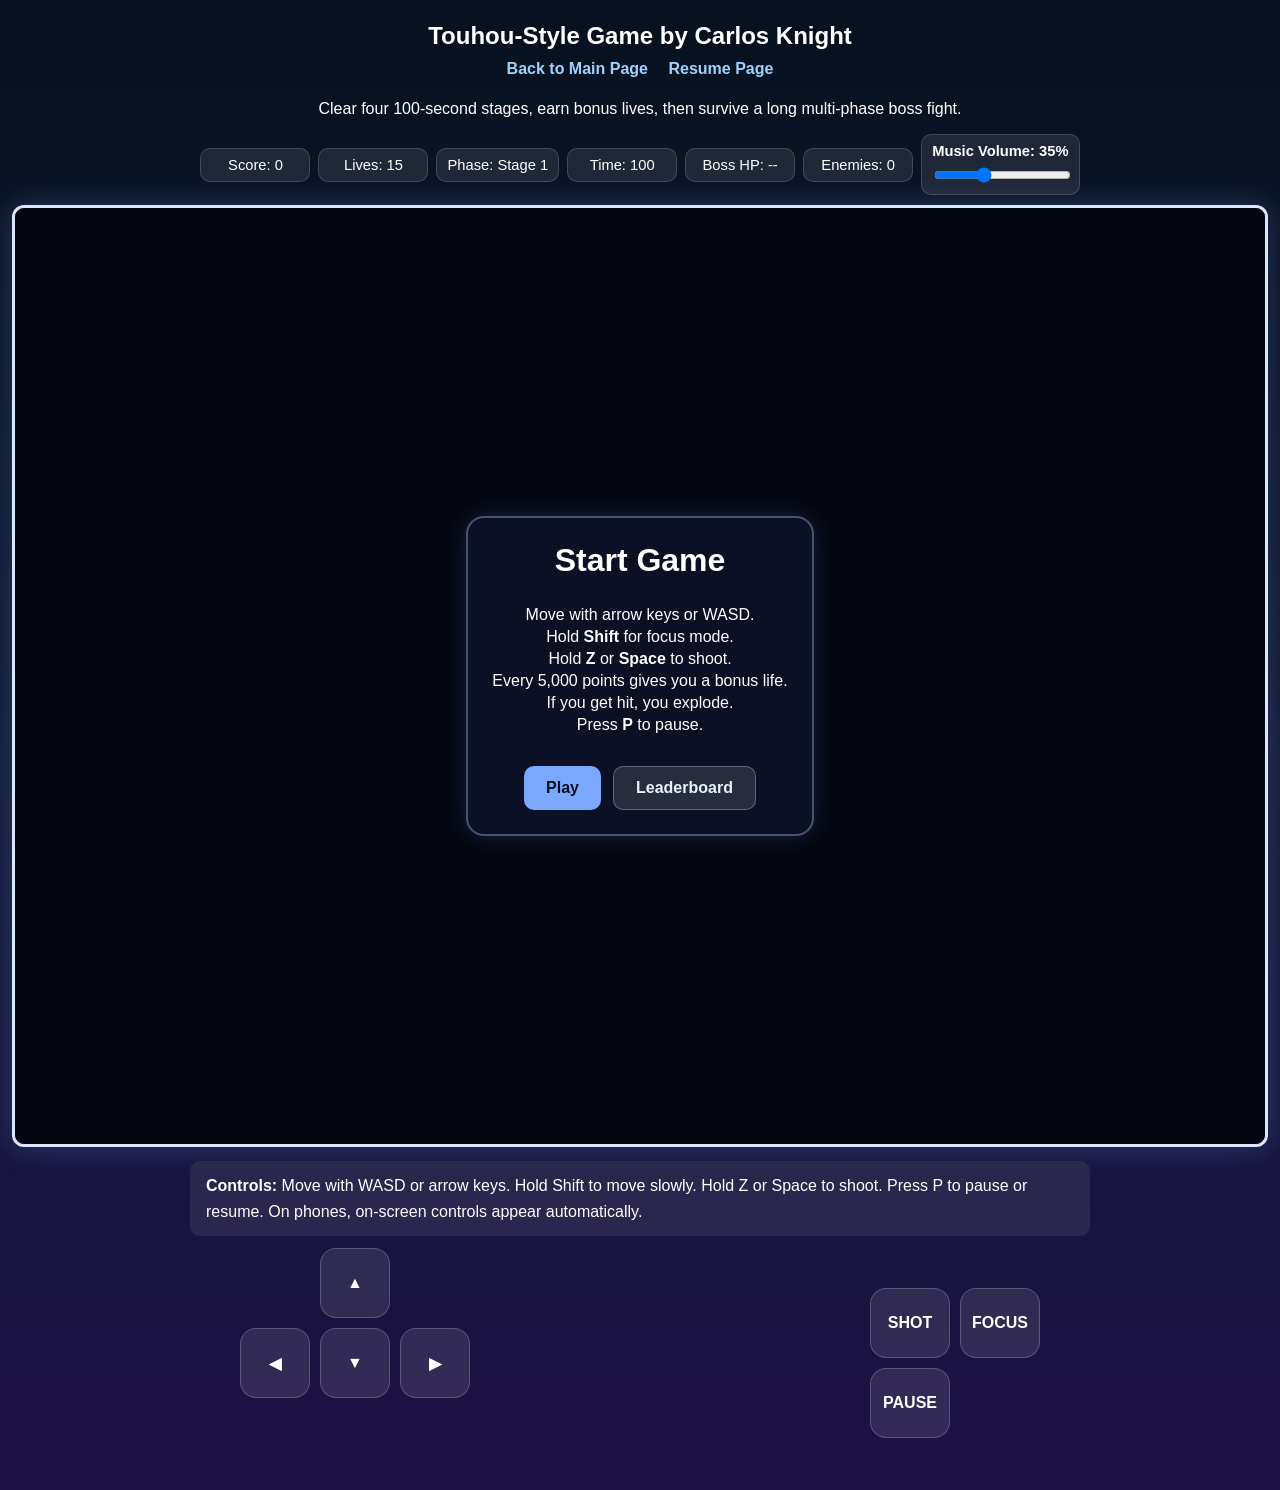
==== commit 8c175236: "leaderboard high score test" ====
--- a/appGame.html
+++ b/appGame.html
@@ -136,6 +136,52 @@
       cursor: pointer;
     }
     .panel button:hover { background: #9dbdff; }
+    .panel .button-row {
+      display: flex;
+      gap: 12px;
+      justify-content: center;
+      flex-wrap: wrap;
+      margin-top: 16px;
+    }
+    .panel button.secondary {
+      background: rgba(255,255,255,0.12);
+      color: #e6f1ff;
+      border: 1px solid rgba(180,210,255,0.35);
+    }
+    .panel button.secondary:hover {
+      background: rgba(255,255,255,0.2);
+    }
+    .panel input {
+      width: 100%;
+      margin-top: 14px;
+      padding: 12px 14px;
+      border-radius: 10px;
+      border: 1px solid rgba(180,210,255,0.35);
+      background: rgba(255,255,255,0.08);
+      color: white;
+      font-size: 1rem;
+    }
+    .leaderboard-table {
+      width: 100%;
+      margin-top: 16px;
+      border-collapse: collapse;
+      font-size: 0.98rem;
+    }
+    .leaderboard-table th,
+    .leaderboard-table td {
+      padding: 10px 12px;
+      border-bottom: 1px solid rgba(255,255,255,0.12);
+      text-align: left;
+    }
+    .leaderboard-table th:last-child,
+    .leaderboard-table td:last-child {
+      text-align: right;
+    }
+    .leaderboard-status {
+      margin-top: 12px;
+      min-height: 24px;
+      color: #cfe3ff;
+    }
 
     .controls {
       margin-top: 14px;
@@ -318,7 +364,10 @@
         <p>Every 5,000 points gives you a bonus life.</p>
         <p>If you get hit, you explode.</p>
         <p>Press <strong>P</strong> to pause.</p>
-        <button id="overlayBtn">Play</button>
+        <div class="button-row">
+          <button id="overlayBtn">Play</button>
+          <button class="secondary" id="leaderboardMenuBtn">Leaderboard</button>
+        </div>
       </div>
     </div>
   </div>
@@ -371,6 +420,9 @@
     const volumeSlider = document.getElementById("volumeSlider");
     const volumeValue = document.getElementById("volumeValue");
 
+    const SUPABASE_URL = "https://bjsjkclmxldrcenyhxtn.supabase.co";
+    const SUPABASE_ANON_KEY = "sb_publishable_3sXOMG68X9AHhfRHFDVk5Q_SLksWg9j";
+    const SUPABASE_TABLE = "leaderboard";
     const TOTAL_STAGES = 4;
     const STAGE_DURATION = 100 * 60;
     const PHASE_HP = 50;
@@ -380,6 +432,7 @@
     const INVULN_FRAMES = 180;
 
     let animationId = null;
+    let lastSubmittedScore = null;
     let gameRunning = false;
     let isPaused = false;
     let frame = 0;
@@ -647,16 +700,192 @@
       enemyCountEl.textContent = enemies.length;
     }
 
-    function renderOverlay(title, lines, buttonText, buttonHandler) {
+
+    function escapeHtml(value) {
+      return String(value)
+        .replace(/&/g, "&amp;")
+        .replace(/</g, "&lt;")
+        .replace(/>/g, "&gt;")
+        .replace(/"/g, "&quot;")
+        .replace(/'/g, "&#39;");
+    }
+
+    function hasSupabaseConfig() {
+      return (
+        SUPABASE_URL &&
+        SUPABASE_ANON_KEY &&
+        !SUPABASE_URL.includes("PASTE_YOUR_SUPABASE_URL_HERE") &&
+        !SUPABASE_ANON_KEY.includes("PASTE_YOUR_SUPABASE_PUBLISHABLE_ANON_KEY_HERE")
+      );
+    }
+
+    function getSavedPlayerName() {
+      return localStorage.getItem("bulletHellPlayerName") || "";
+    }
+
+    function savePlayerName(name) {
+      localStorage.setItem("bulletHellPlayerName", name);
+    }
+
+    function renderOverlay(title, lines, buttons = []) {
       overlay.innerHTML = `
         <div class="panel">
           <h2>${title}</h2>
           ${lines.map(line => `<p>${line}</p>`).join("")}
-          ${buttonText ? `<button id="overlayBtn">${buttonText}</button>` : ""}
+          ${buttons.length ? `<div class="button-row">${buttons.map((button, index) => `
+            <button class="${button.secondary ? "secondary" : ""}" data-overlay-button="${index}">
+              ${button.text}
+            </button>
+          `).join("")}</div>` : ""}
         </div>
       `;
       overlay.style.display = "flex";
-      if (buttonText) document.getElementById("overlayBtn").addEventListener("click", buttonHandler);
+
+      buttons.forEach((button, index) => {
+        const el = overlay.querySelector(`[data-overlay-button="${index}"]`);
+        if (el && typeof button.onClick === "function") {
+          el.addEventListener("click", button.onClick);
+        }
+      });
+    }
+
+    async function fetchLeaderboard() {
+      if (!hasSupabaseConfig()) {
+        return {
+          error: "Add your Supabase URL and publishable anon key in the config section first."
+        };
+      }
+
+      try {
+        const response = await fetch(
+          `${SUPABASE_URL}/rest/v1/${SUPABASE_TABLE}?select=player_name,score&order=score.desc,created_at.asc&limit=10`,
+          {
+            headers: {
+              apikey: SUPABASE_ANON_KEY,
+              Authorization: `Bearer ${SUPABASE_ANON_KEY}`
+            }
+          }
+        );
+
+        const data = await response.json();
+        if (!response.ok) {
+          return {
+            error: data?.message || data?.error || "Unable to load leaderboard."
+          };
+        }
+
+        return { data: Array.isArray(data) ? data : [] };
+      } catch (error) {
+        return { error: error.message || "Unable to load leaderboard." };
+      }
+    }
+
+    async function submitScore(playerName, finalScore) {
+      if (!hasSupabaseConfig()) {
+        return {
+          error: "Add your Supabase URL and publishable anon key in the config section first."
+        };
+      }
+
+      try {
+        const response = await fetch(`${SUPABASE_URL}/rest/v1/${SUPABASE_TABLE}`, {
+          method: "POST",
+          headers: {
+            "Content-Type": "application/json",
+            apikey: SUPABASE_ANON_KEY,
+            Authorization: `Bearer ${SUPABASE_ANON_KEY}`,
+            Prefer: "return=minimal"
+          },
+          body: JSON.stringify([
+            {
+              player_name: playerName,
+              score: finalScore
+            }
+          ])
+        });
+
+        if (!response.ok) {
+          const errorData = await response.json().catch(() => ({}));
+          return {
+            error: errorData?.message || errorData?.error || "Unable to save score."
+          };
+        }
+
+        return { success: true };
+      } catch (error) {
+        return { error: error.message || "Unable to save score." };
+      }
+    }
+
+    async function showLeaderboardPanel() {
+      overlay.innerHTML = `
+        <div class="panel">
+          <h2>Leaderboard</h2>
+          <p>Loading top scores...</p>
+          <div class="leaderboard-status"></div>
+          <div class="button-row">
+            <button class="secondary" id="leaderboardBackBtn">Back</button>
+            <button id="leaderboardPlayBtn">Play</button>
+          </div>
+        </div>
+      `;
+      overlay.style.display = "flex";
+
+      document.getElementById("leaderboardBackBtn").addEventListener("click", showStartPanel);
+      document.getElementById("leaderboardPlayBtn").addEventListener("click", startGame);
+
+      const result = await fetchLeaderboard();
+      const panel = overlay.querySelector(".panel");
+      if (!panel) return;
+
+      const buttons = `
+        <div class="button-row">
+          <button class="secondary" id="leaderboardBackBtn">Back</button>
+          <button id="leaderboardPlayBtn">Play</button>
+        </div>
+      `;
+
+      if (result.error) {
+        panel.innerHTML = `
+          <h2>Leaderboard</h2>
+          <p>${escapeHtml(result.error)}</p>
+          <p>Create the table and RLS policy first, then this screen will show the top 10 scores.</p>
+          ${buttons}
+        `;
+      } else {
+        const rows = result.data.length
+          ? result.data.map((entry, index) => `
+              <tr>
+                <td>#${index + 1}</td>
+                <td>${escapeHtml(entry.player_name)}</td>
+                <td>${Number(entry.score || 0).toLocaleString()}</td>
+              </tr>
+            `).join("")
+          : `
+              <tr>
+                <td colspan="3">No scores yet. Be the first on the board.</td>
+              </tr>
+            `;
+
+        panel.innerHTML = `
+          <h2>Leaderboard</h2>
+          <p>Top 10 players</p>
+          <table class="leaderboard-table">
+            <thead>
+              <tr>
+                <th>Rank</th>
+                <th>Player</th>
+                <th>Score</th>
+              </tr>
+            </thead>
+            <tbody>${rows}</tbody>
+          </table>
+          ${buttons}
+        `;
+      }
+
+      document.getElementById("leaderboardBackBtn").addEventListener("click", showStartPanel);
+      document.getElementById("leaderboardPlayBtn").addEventListener("click", startGame);
     }
 
     function showStartPanel() {
@@ -669,39 +898,69 @@
           "Every 5,000 points gives you a bonus life.",
           "Press <strong>P</strong> to pause."
         ],
-        "Play",
-        startGame
+        [
+          { text: "Play", onClick: startGame },
+          { text: "Leaderboard", onClick: showLeaderboardPanel, secondary: true }
+        ]
       );
     }
 
-    function startGame() {
-      resetGame();
-      overlay.style.display = "none";
-      gameRunning = true;
-      isPaused = false;
-      startStageMusic();
-      bgVideo.play().catch(() => {});
-      bossBgVideo.play().catch(() => {});
-      cancelAnimationFrame(animationId);
-      lastTimestamp = 0;
-      accumulator = 0;
-      loop();
-    }
-
-    function pauseGame() {
-      if (!gameRunning || isPaused) return;
-      isPaused = true;
-      playPauseSound();
-      stageMusic.pause();
-      bossMusic.pause();
-      renderOverlay("Paused", ["Press <strong>P</strong> to resume."], "Resume", resumeGame);
-    }
-
-    function resumeGame() {
-      if (!gameRunning || !isPaused) return;
-      isPaused = false;
-      overlay.style.display = "none";
-      playCurrentMusic();
+    function showScoreSubmissionPanel(win) {
+      const savedName = getSavedPlayerName();
+      overlay.innerHTML = `
+        <div class="panel">
+          <h2>${win ? "You Win" : "Game Over"}</h2>
+          <p>${win ? "You cleared all four stages and defeated the boss." : "You were overwhelmed by enemy fire."}</p>
+          <p>Final Score: ${score.toLocaleString()}</p>
+          <p>Enter your player name to save your score to the leaderboard.</p>
+          <input id="playerNameInput" type="text" maxlength="20" placeholder="Player name" value="${escapeHtml(savedName)}" />
+          <div class="leaderboard-status" id="submitStatus"></div>
+          <div class="button-row">
+            <button id="submitScoreBtn">Save Score</button>
+            <button class="secondary" id="skipScoreBtn">Skip</button>
+            <button class="secondary" id="viewLeaderboardBtn">Leaderboard</button>
+          </div>
+        </div>
+      `;
+      overlay.style.display = "flex";
+
+      const input = document.getElementById("playerNameInput");
+      const status = document.getElementById("submitStatus");
+
+      document.getElementById("submitScoreBtn").addEventListener("click", async () => {
+        if (lastSubmittedScore === score) {
+          status.textContent = "This score was already submitted.";
+          return;
+        }
+
+        const trimmedName = input.value.trim().replace(/\s+/g, " ").slice(0, 20);
+        if (!trimmedName) {
+          status.textContent = "Enter a player name first.";
+          return;
+        }
+
+        status.textContent = "Saving score...";
+        savePlayerName(trimmedName);
+
+        const result = await submitScore(trimmedName, score);
+        if (result.error) {
+          status.textContent = result.error;
+          return;
+        }
+
+        lastSubmittedScore = score;
+        status.textContent = "Score saved.";
+      });
+
+      document.getElementById("skipScoreBtn").addEventListener("click", showStartPanel);
+      document.getElementById("viewLeaderboardBtn").addEventListener("click", showLeaderboardPanel);
+
+      input.addEventListener("keydown", (event) => {
+        if (event.key === "Enter") {
+          event.preventDefault();
+          document.getElementById("submitScoreBtn").click();
+        }
+      });
     }
 
     function endGame(win) {
@@ -710,13 +969,7 @@
       cancelAnimationFrame(animationId);
       stopAudio(stageMusic);
       stopAudio(bossMusic);
-
-      renderOverlay(
-        win ? "You Win" : "Game Over",
-        [win ? "You cleared all four stages and defeated the boss." : "You were overwhelmed by enemy fire.", `Final Score: ${score}`],
-        "Play Again",
-        showStartPanel
-      );
+      showScoreSubmissionPanel(win);
     }
 
     window.addEventListener("keydown", (e) => {
@@ -1680,6 +1933,9 @@
       animationId = requestAnimationFrame(loop);
     }
 
+    const initialLeaderboardBtn = document.getElementById("leaderboardMenuBtn");
+    if (initialLeaderboardBtn) initialLeaderboardBtn.addEventListener("click", showLeaderboardPanel);
+
     applyVolume(parseInt(volumeSlider.value, 10));
     volumeSlider.addEventListener("input", () => applyVolume(parseInt(volumeSlider.value, 10)));
     showStartPanel();
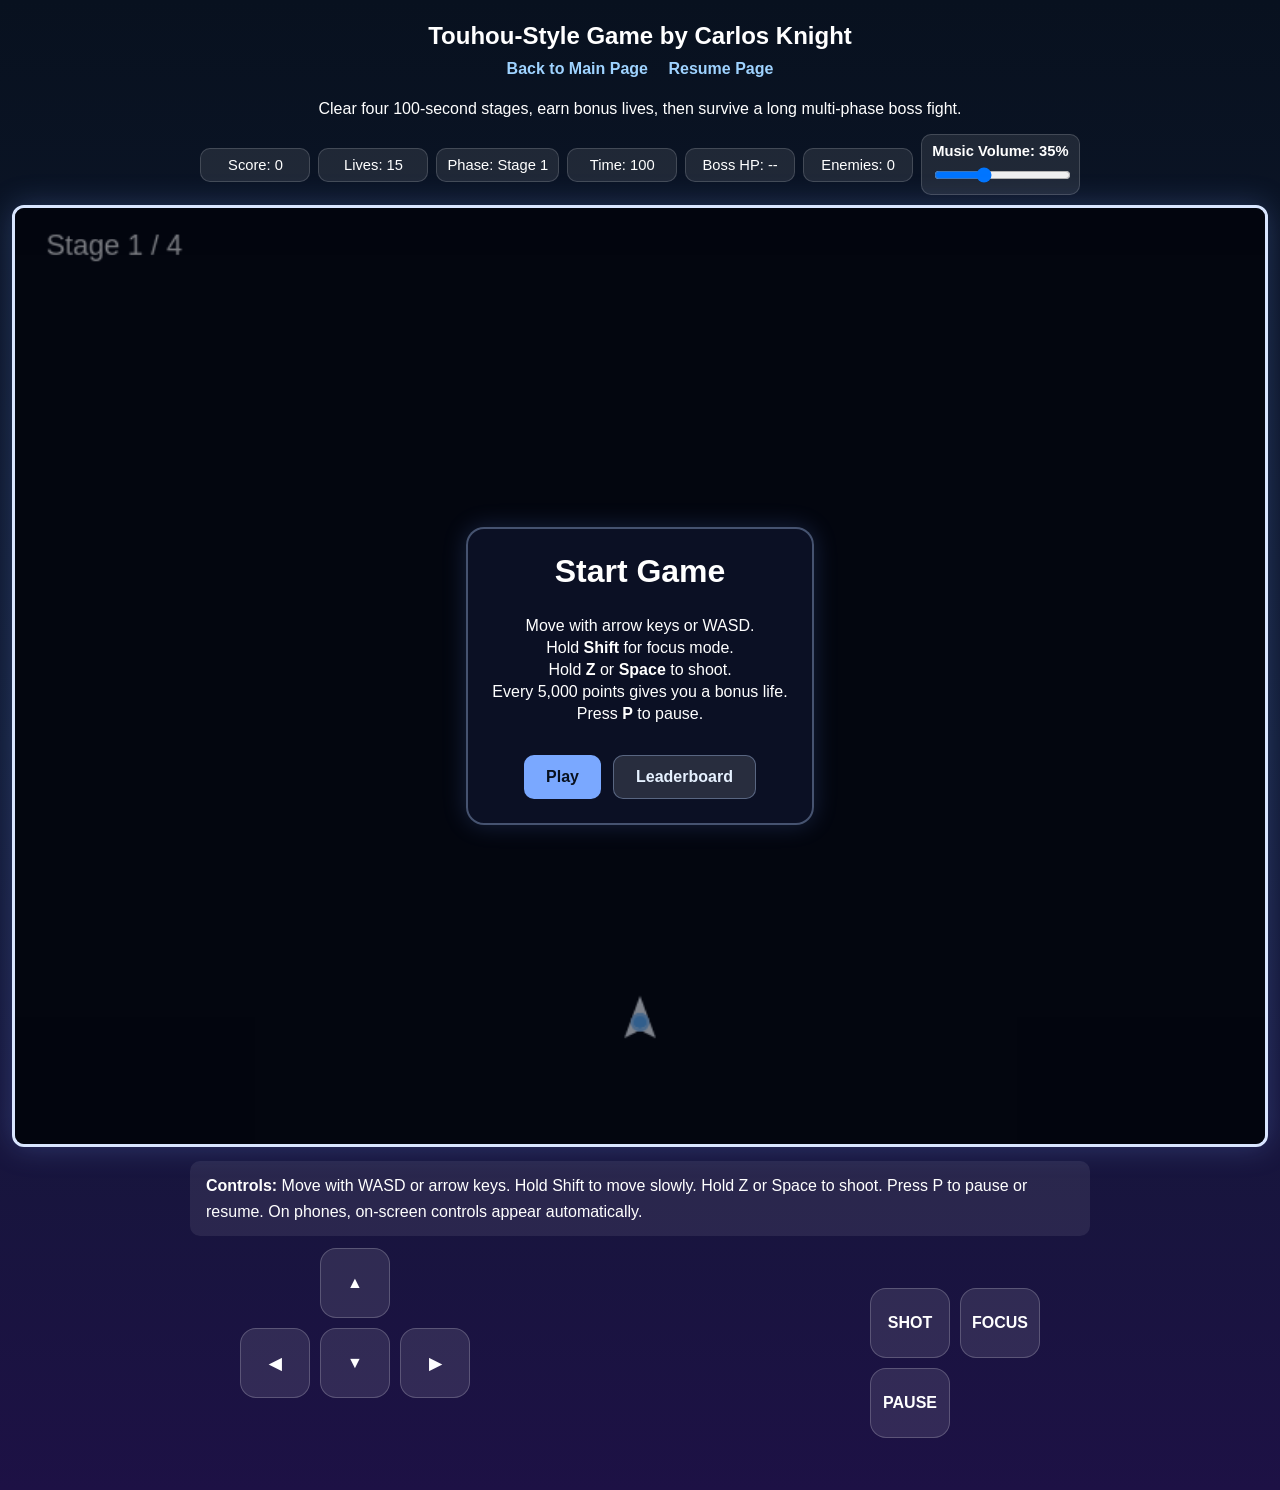
==== commit 384d8c2a: "Fix Leaderboard added" ====
--- a/appGame.html
+++ b/appGame.html
@@ -961,6 +961,44 @@
           document.getElementById("submitScoreBtn").click();
         }
       });
+    }
+
+
+    function startGame() {
+      resetGame();
+      overlay.style.display = "none";
+      gameRunning = true;
+      isPaused = false;
+      startStageMusic();
+      bgVideo.play().catch(() => {});
+      bossBgVideo.play().catch(() => {});
+      cancelAnimationFrame(animationId);
+      lastTimestamp = 0;
+      accumulator = 0;
+      loop();
+    }
+
+    function pauseGame() {
+      if (!gameRunning || isPaused) return;
+      isPaused = true;
+      playPauseSound();
+      stageMusic.pause();
+      bossMusic.pause();
+      renderOverlay(
+        "Paused",
+        ["Press <strong>P</strong> to resume."],
+        [
+          { text: "Resume", onClick: resumeGame },
+          { text: "Main Menu", onClick: showStartPanel, secondary: true }
+        ]
+      );
+    }
+
+    function resumeGame() {
+      if (!gameRunning || !isPaused) return;
+      isPaused = false;
+      overlay.style.display = "none";
+      playCurrentMusic();
     }
 
     function endGame(win) {
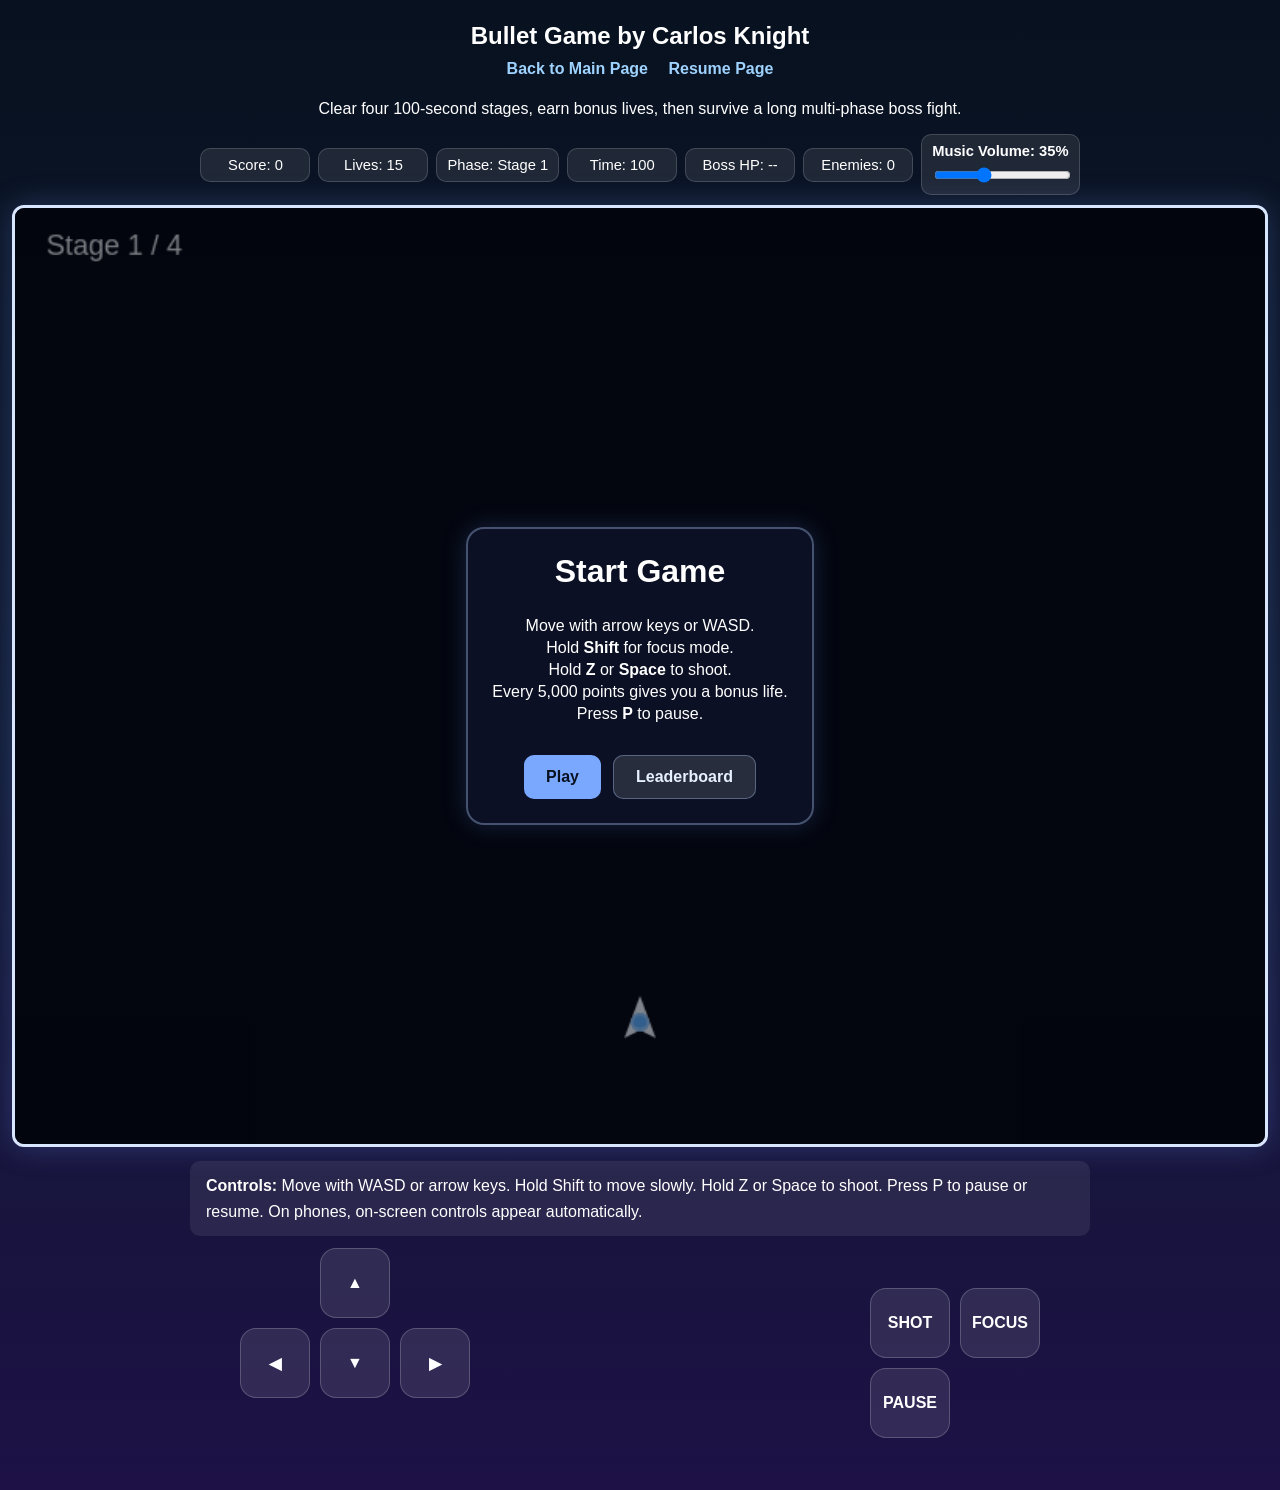
==== commit bf004834: "Rankings/Leaderboard Finished Supabase database implemented" ====
--- a/appGame.html
+++ b/appGame.html
@@ -321,7 +321,7 @@
   </style>
 </head>
 <body>
-  <h1>Touhou-Style Game by Carlos Knight</h1>
+  <h1> Bullet Game by Carlos Knight</h1>
 
   <div class="top-links">
     <a href="index.html">Back to Main Page</a>
